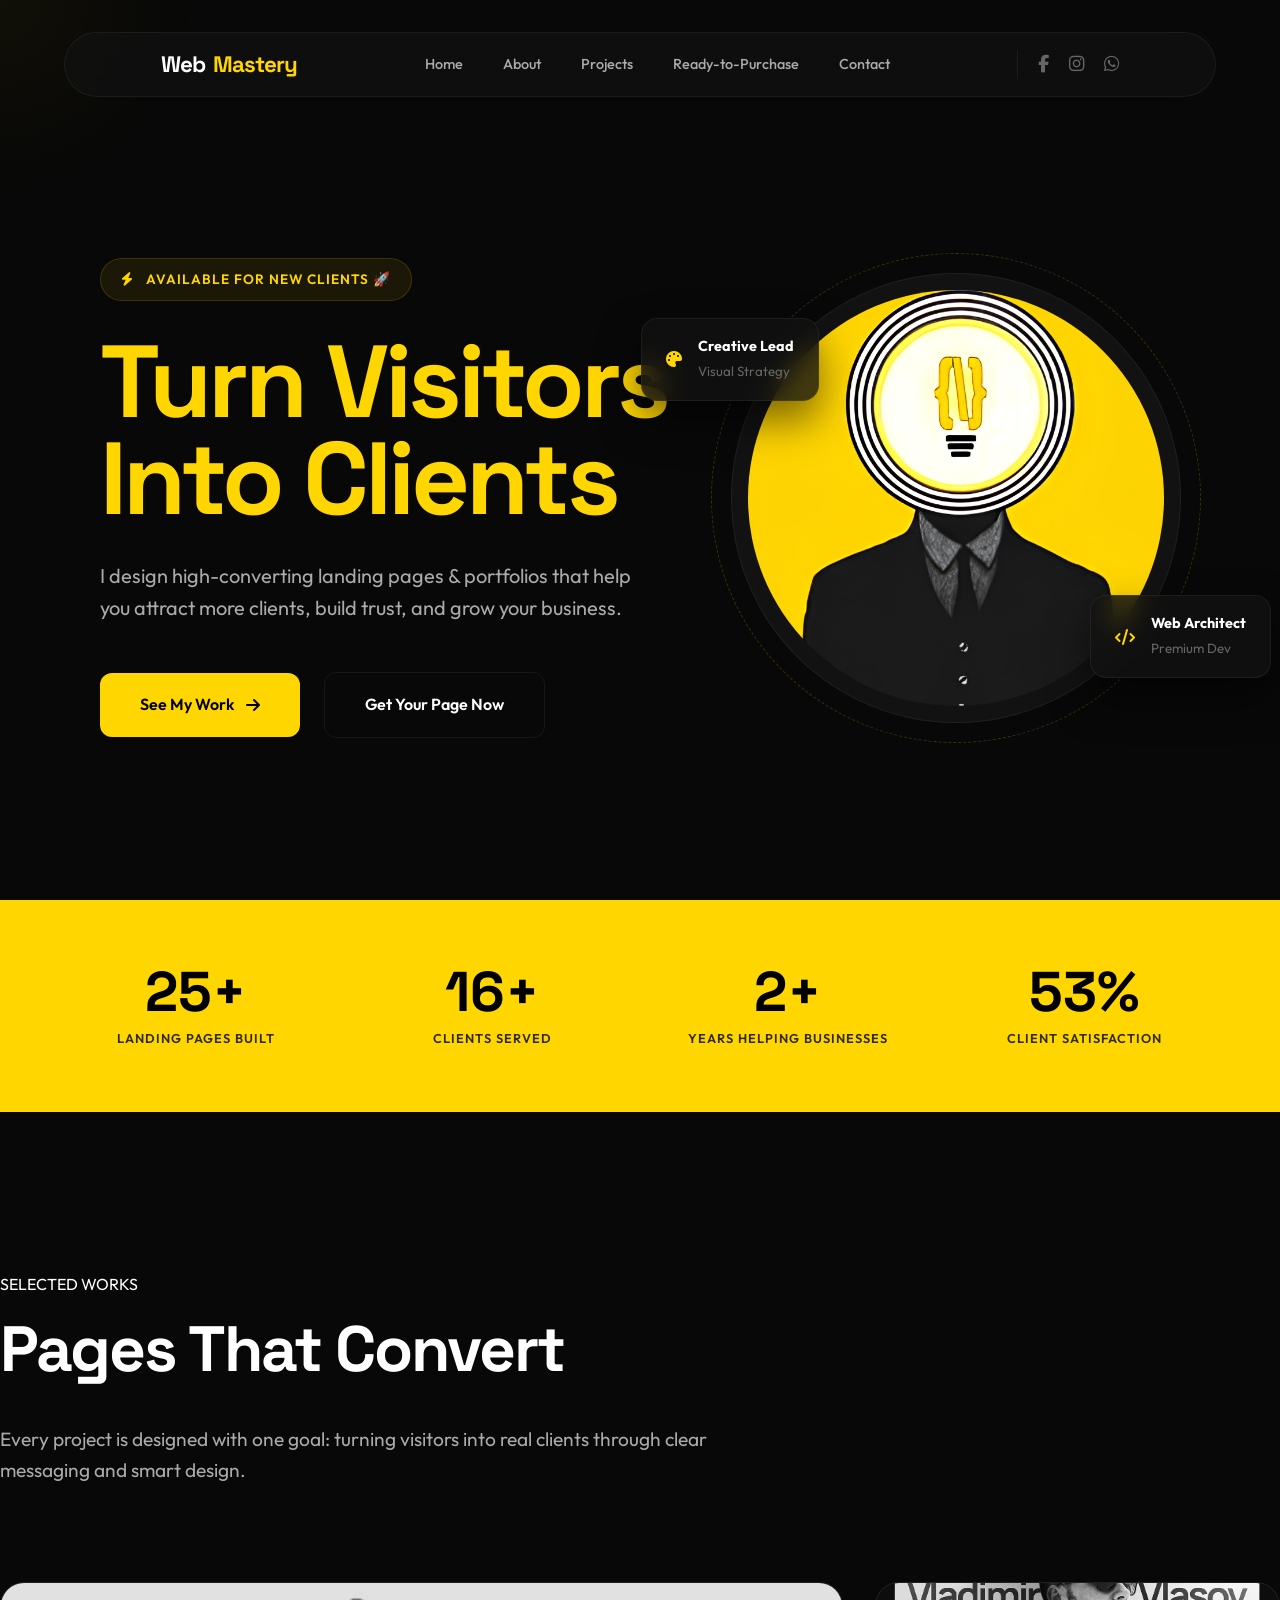
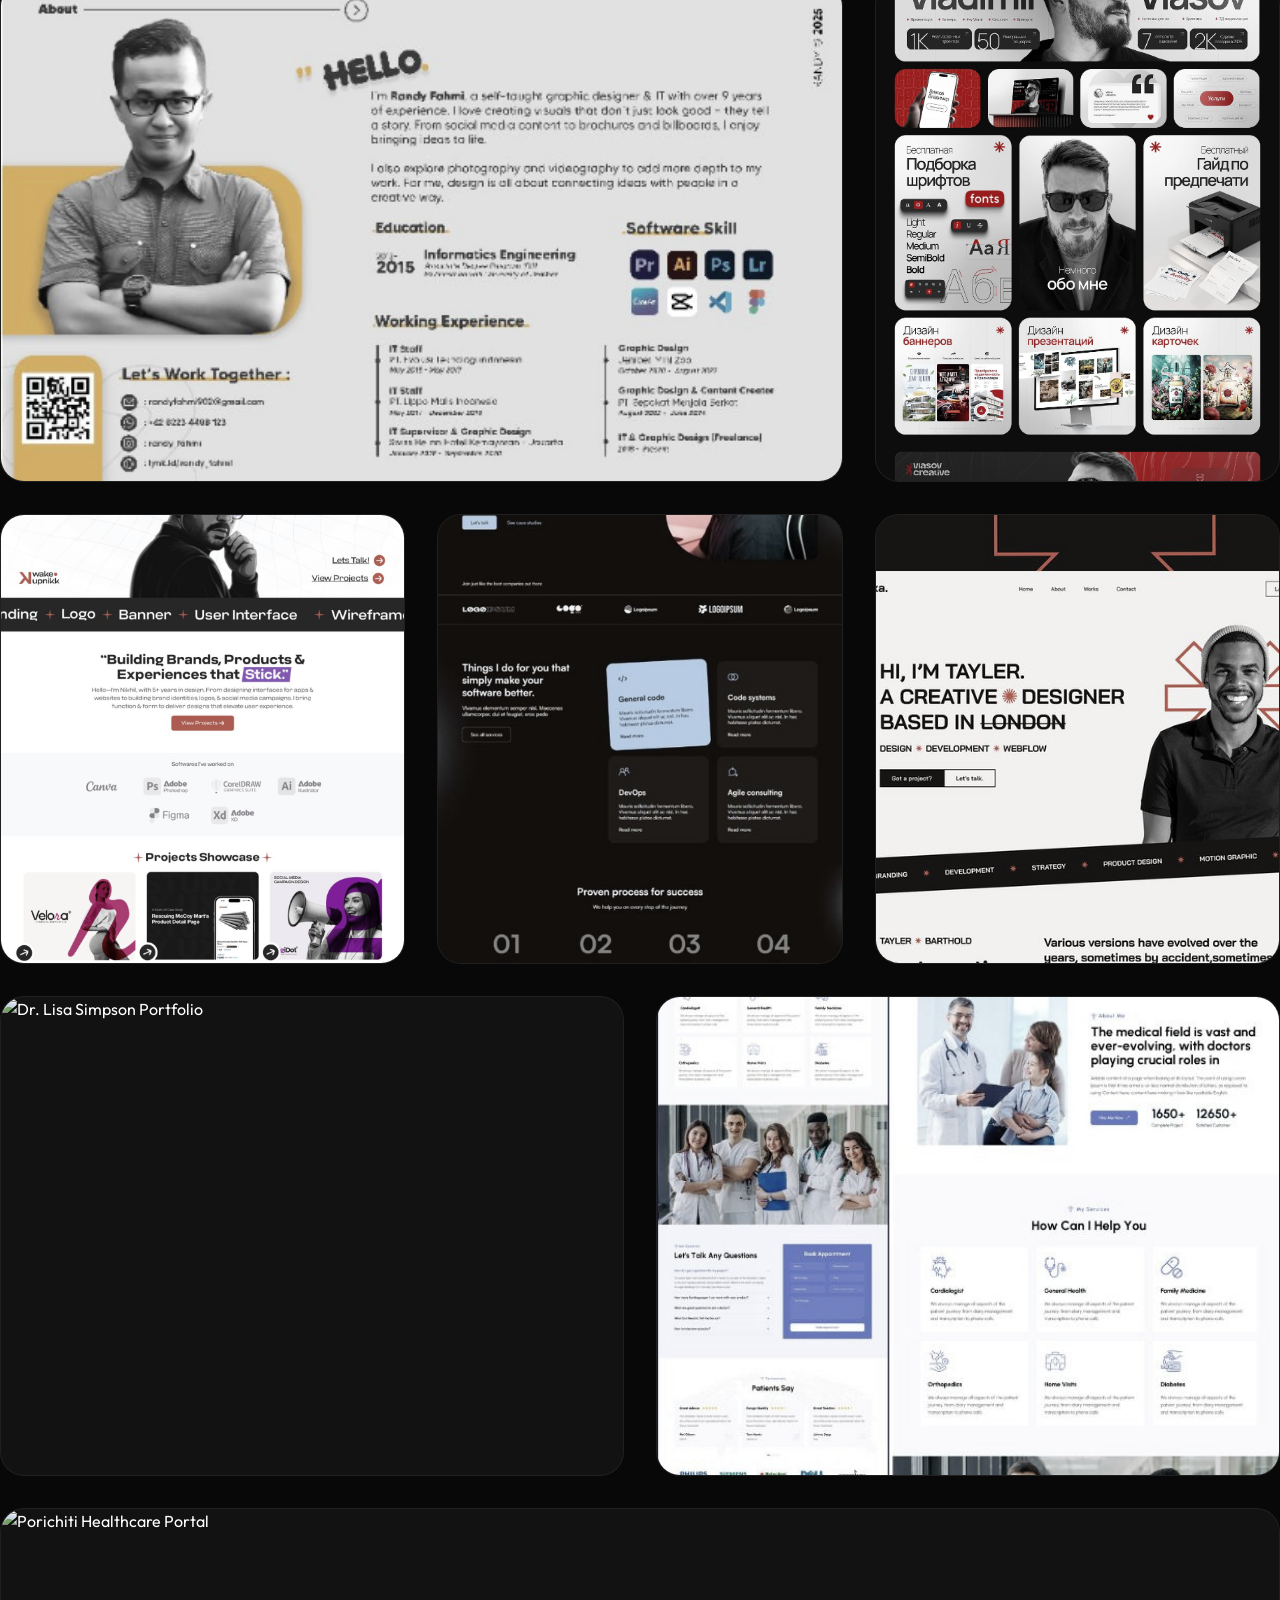
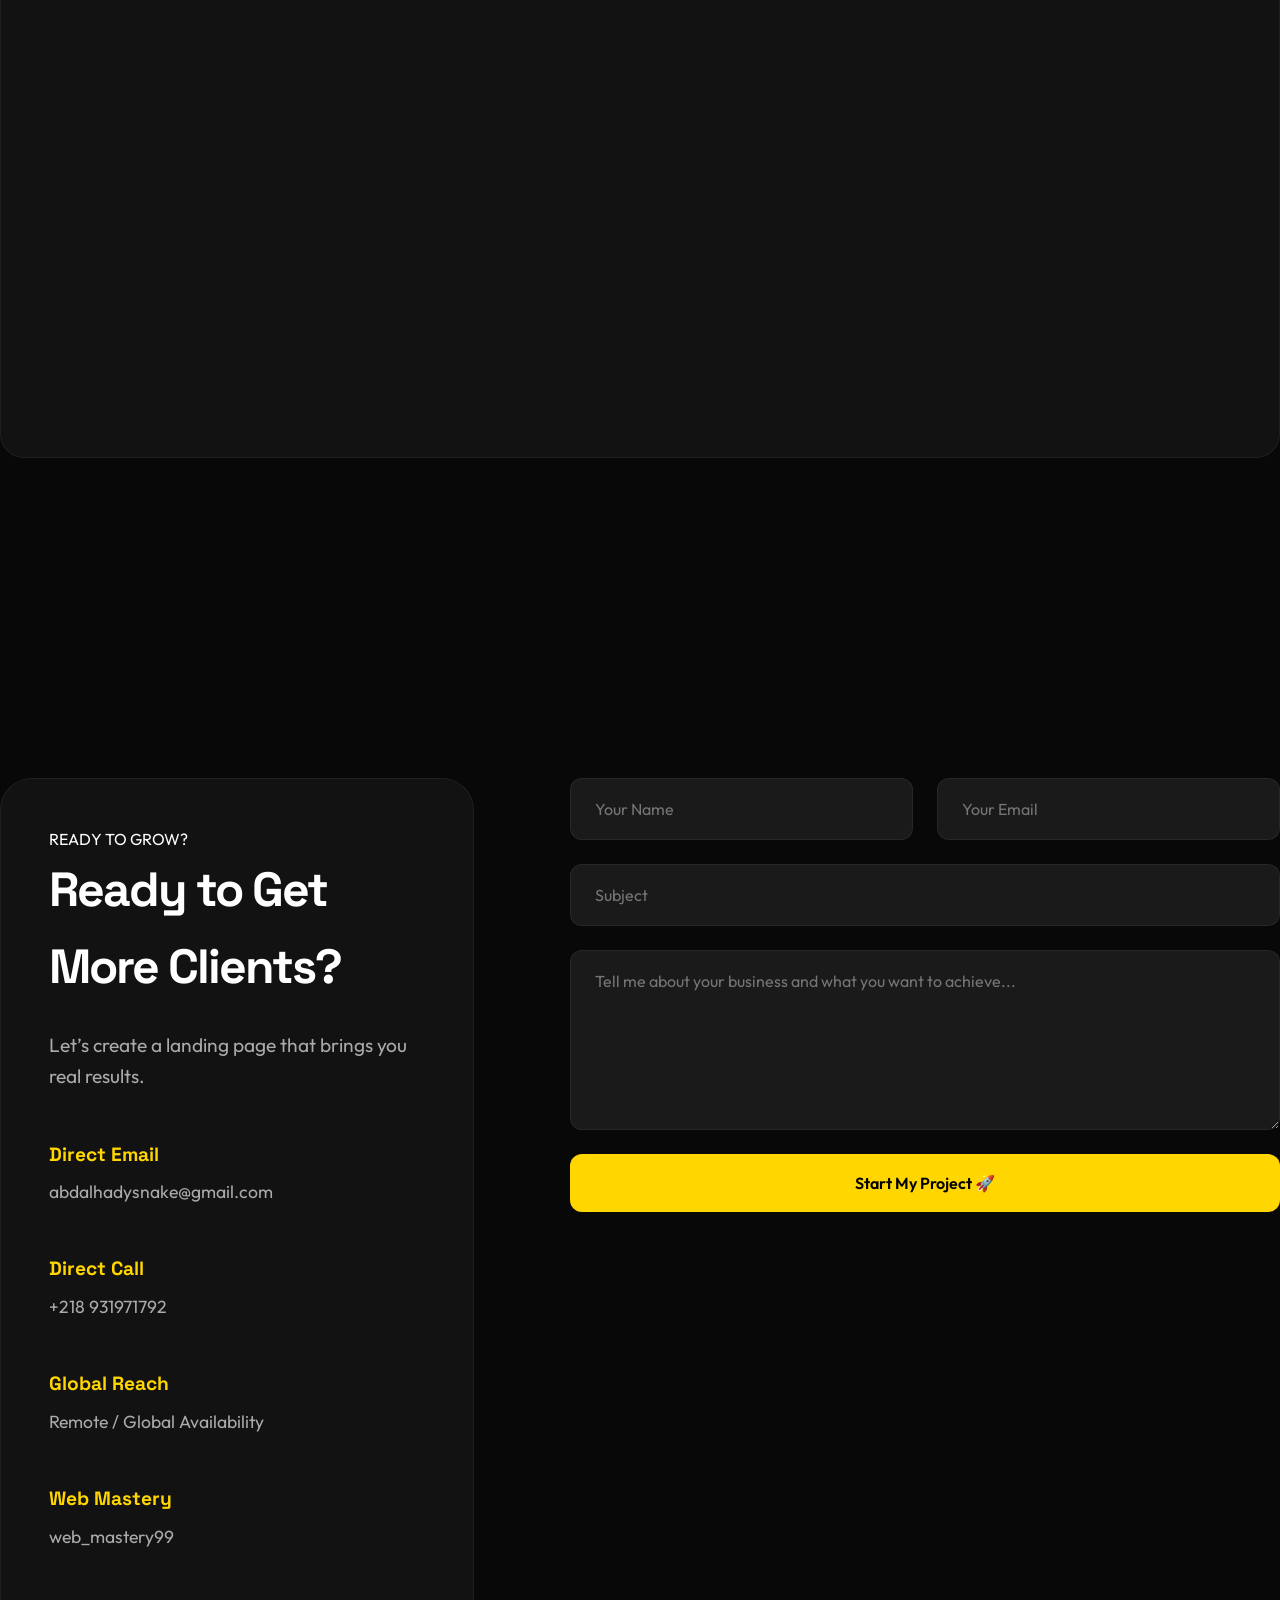
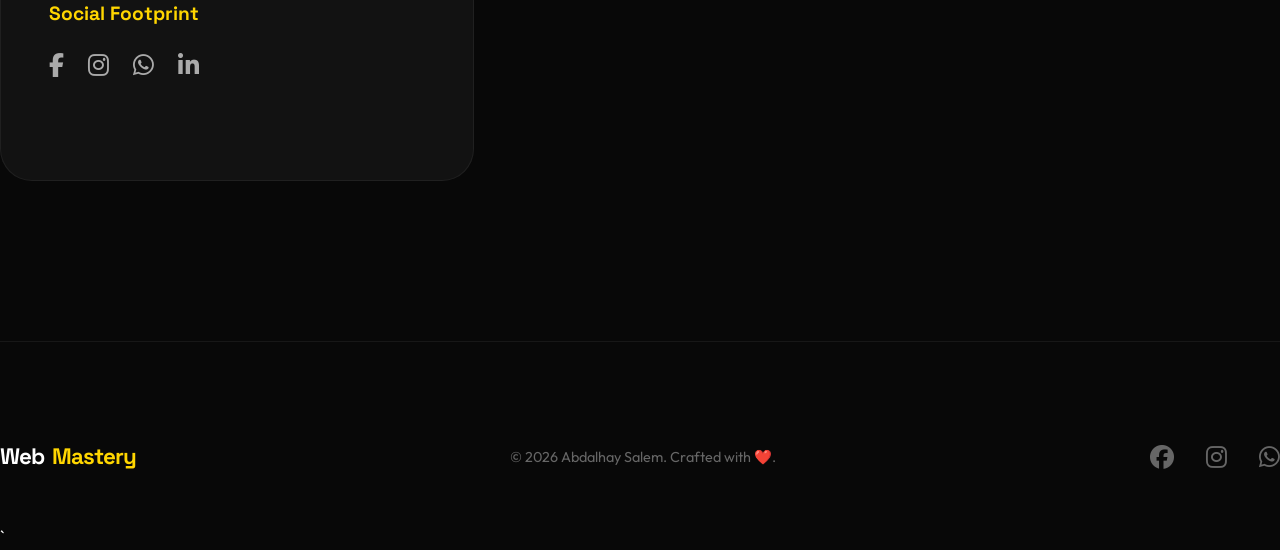
==== index.html @ 7638a710 "Add files via upload" ====
<!DOCTYPE html>
<html lang="en">
<head>
    <meta charset="UTF-8">
    <meta name="viewport" content="width=device-width, initial-scale=1.0">
    <title>Abdalhay Salem | Premium Web Designer & Creative Lead</title>
    
    <!-- SEO & Metadata -->
    <meta name="description" content="Official portfolio of Abdalhay Salem. High-end web design, UI/UX, and creative direction. Explore my latest work and digital experiences.">
    <meta name="keywords" content="Abdalhay Salem, Web Designer, Portfolio, UI/UX, Egypt, Freelance Designer">
    <meta property="og:title" content="Abdalhay Salem | Creative Portfolio">
    <meta property="og:description" content="Premium digital experiences for bold brands.">
    
    <!-- Fonts & Icons -->
    <link rel="stylesheet" href="https://cdnjs.cloudflare.com/ajax/libs/font-awesome/6.5.1/css/all.min.css">
    <link rel="stylesheet" href="styles.css">
</head>
<body>

    <!-- 🪄 Floating Visual Effects -->
    <div class="custom-cursor" id="custom-cursor"></div>
    <div class="grain-overlay"></div>

    <!-- ───────── NAVBAR ───────── -->
    <nav class="navbar" id="navbar">
        <div class="nav-inner container">
            <a href="#home" class="logo">Web<span>Mastery</span></a>
            
            <div class="nav-links" id="nav-links">
                <a href="index.html#home" class="active">Home</a>
                <a href="index.html#about">About</a>
                <a href="index.html#portfolio">Projects</a>
                <a href="ready-to-purchase.html">Ready-to-Purchase</a>
                <a href="index.html#contact">Contact</a>
            </div>

            <div class="nav-socials">
                <a href="https://www.facebook.com/profile.php?id=61578517499222" target="_blank" aria-label="Facebook"><i class="fab fa-facebook-f"></i></a>
                <a href="https://www.instagram.com/web_mastery99" target="_blank" aria-label="Instagram"><i class="fab fa-instagram"></i></a>
                <a href="https://wa.me/218931971792" target="_blank" aria-label="WhatsApp"><i class="fab fa-whatsapp"></i></a>
            </div>

            <button class="hamburger" id="hamburger" aria-label="Toggle Menu">
                <span></span><span></span><span></span>
            </button>
        </div>
    </nav>

    <!-- ───────── HERO SECTION ───────── -->
    <section class="hero" id="home">
        <div class="container hero-inner">
            <div class="hero-content scroll-reveal">
                <div class="hero-badge">
                    <i class="fas fa-bolt"></i> Available for New Clients 🚀
                </div>
                <h1 id="hero-title">
                    <span class="word">Turn</span> <span class="word">Visitors</span><br>
                    <span class="word">Into</span> <span class="word">Clients</span>
                </h1>
                <p>I design high-converting landing pages & portfolios that help you attract more clients, build trust, and grow your business.</p>
                
                <div class="hero-cta">
                    <div class="magnetic-wrap">
                        <a href="#portfolio" class="btn btn-primary">See My Work <i class="fas fa-arrow-right"></i></a>
                    </div>
                    <div class="magnetic-wrap">
                        <a href="#contact" class="btn btn-outline">Get Your Page Now</a>
                    </div>
                </div>
            </div>

            <div class="hero-visual scroll-reveal">
                <div class="profile-container">
                    <div class="ring-outer"></div>
                    <div class="profile-main">
                        <!-- ✏️ Image Source: profile.jpg -->
                        <img src="profile.png" alt="Abdalhay Salem">
                    </div>
                    
                    <div class="floating-card card-1">
                        <i class="fas fa-palette" style="color:var(--accent)"></i>
                        <div>
                            <strong style="display:block; font-size:0.9rem;">Creative Lead</strong>
                            <small style="color:var(--text-muted)">Visual Strategy</small>
                        </div>
                    </div>

                    <div class="floating-card card-2">
                        <i class="fas fa-code" style="color:var(--accent)"></i>
                        <div>
                            <strong style="display:block; font-size:0.9rem;">Web Architect</strong>
                            <small style="color:var(--text-muted)">Premium Dev</small>
                        </div>
                    </div>
                </div>
            </div>
        </div>
    </section>

    <!-- ───────── STATS STRIP ───────── -->
    <section class="stats-strip">
        <div class="container stats-grid">
            <div class="stat-item">
                <h2 data-target="48">0</h2>
                <p>Landing Pages Built</p>
            </div>
            <div class="stat-item">
                <h2 data-target="32">0</h2>
                <p>Clients Served</p>
            </div>
            <div class="stat-item">
                <h2 data-target="5">0</h2>
                <p>Years Helping Businesses</p>
            </div>
            <div class="stat-item">
                <h2 data-target="100">0</h2>
                <p>Client Satisfaction</p>
            </div>
        </div>
    </section>

    <!-- ───────── PORTFOLIO MOSAIC ───────── -->
    <section class="section container" id="portfolio">
        <div class="section-header scroll-reveal">
            <span>SELECTED WORKS</span>
            <h2>Pages <span>That Convert</span></h2>
            <p>Every project is designed with one goal: turning visitors into real clients through clear messaging and smart design.</p>
        </div>

        <div class="portfolio-mosaic">
            <!-- Project 1 (Main) -->
            <div class="project-card p-1 scroll-reveal">
                <img src="work1.png" alt="ShopVerse Platform">
                <div class="project-overlay">
                    <span>E-COMMERCE & SAAS</span>
                    <h3>Product Landing Page</h3>
                    <p>Designed to increase sales with a clean and persuasive layout.</p>
                </div>
            </div>

            <!-- Project 2 -->
            <div class="project-card p-2 scroll-reveal">
                <img src="work2.png" alt="Pulse Analytics">
                <div class="project-overlay">
                    <span>DASHBOARD DESIGN</span>
                    <h3>Business Portfolio</h3>
                    <p>A professional portfolio that builds trust and attracts clients.</p>
                </div>
            </div>

            <!-- Project 3 -->
            <div class="project-card p-3 scroll-reveal">
                <img src="work3.png" alt="Studio Flow Branding">
                <div class="project-overlay">
                    <span>BRAND IDENTITY</span>
                    <h3>Course Landing Page</h3>
                    <p>Built to convert visitors into customers or students.</p>
                </div>
            </div>

            <!-- Project 4 -->
            <div class="project-card p-4 scroll-reveal">
                <img src="work4.png" alt="Finix Mobile App">
                <div class="project-overlay">
                    <span>FINTECH MOBILE</span>
                    <h3>Service Landing Page</h3>
                    <p>Designed to clearly present services and generate more inquiries.</p>
                </div>
            </div>

            <!-- Project 5 -->
            <div class="project-card p-5 scroll-reveal">
                <img src="work5.png" alt="X-Project Web App">
                <div class="project-overlay">
                    <span>CREATIVE ART</span>
                    <h3>Creative Portfolio</h3>
                    <p>A modern portfolio that highlights skills and attracts opportunities.</p>
                </div>
            </div>

            <!-- Project 6: Dr. Lisa Simpson (Medical UI) -->
            <div class="project-card p-6 scroll-reveal">
                <img src="https://images.unsplash.com/photo-1576091160550-217359f481a?w=1000&q=80" alt="Dr. Lisa Simpson Portfolio">
                <div class="project-overlay">
                    <span>HEALTHCARE & SURGERY</span>
                    <h3>Dr. Lisa Simpson</h3>
                    <p>Premium medical UI for general and vascular surgeons, built for trust.</p>
                </div>
            </div>

            <!-- Project 7: Dr. Kico Koushik (Medical UI) -->
            <div class="project-card p-7 scroll-reveal">
                <img src="./Work7.jpg" alt="Dr. Kico Koushik Healthcare">
                <div class="project-overlay">
                    <span>MEDICAL DASHBOARD</span>
                    <h3>Flixta Expert Medicine</h3>
                    <p>A comprehensive healthcare platform for specialist physicians and patients.</p>
                </div>
            </div>

            <!-- Project 8: Porichiti (Healthcare UI) -->
            <div class="project-card p-8 scroll-reveal">
                <img src="https://images.unsplash.com/photo-1519494026892-80bbd2d6fd0d?w=1200&q=80" alt="Porichiti Healthcare Portal">
                <div class="project-overlay">
                    <span>GLOBAL HEALTH PORTAL</span>
                    <h3>Porichiti Medical Care</h3>
                    <p>A dark-themed, high-end medical portal for global health solutions.</p>
                </div>
            </div>
        </div>
    </section>

    <!-- ───────── CONTACT SECTION ───────── -->
    <section class="section container" id="contact">
        <div class="contact-inner">
            <div class="contact-visual scroll-reveal">
                <div class="section-header" style="margin-bottom: 3rem;">
                    <span>READY TO GROW?</span>
                    <h2 style="font-size: 3rem;">Ready to Get <span>More Clients?</span></h2>
                    <p style="color: var(--text-secondary); margin-top: 1rem;">Let’s create a landing page that brings you real results.</p>
                </div>

                <div class="contact-item">
                    <h4>Direct Email</h4>
                    <p>abdalhadysnake@gmail.com</p>
                </div>

                <div class="contact-item">
                    <h4>Direct Call</h4>
                    <p>+218 931971792</p>
                </div>
                
                <div class="contact-item">
                    <h4>Global Reach</h4>
                    <p>Remote / Global Availability</p>
                </div>

                <div class="contact-item">
                    <h4>Web Mastery</h4>
                    <p>web_mastery99</p>
                </div>

                <div class="contact-item">
                    <h4>Social Footprint</h4>
                    <p style="margin-top: 1rem; display: flex; gap: 1.5rem; font-size: 1.5rem;">
                        <a href="https://www.facebook.com/profile.php?id=61578517499222"><i class="fab fa-facebook-f"></i></a>
                        <a href="https://www.instagram.com/web_mastery99"><i class="fab fa-instagram"></i></a>
                        <a href="https://wa.me/218931971792"><i class="fab fa-whatsapp"></i></a>
                        <a href="https://www.linkedin.com/in/web_mastery99"><i class="fab fa-linkedin-in"></i></a>
                    </p>
                </div>
            </div>

            <form class="contact-form scroll-reveal" id="contact-form">
                <div class="form-row">
                    <input type="text" class="input-box" placeholder="Your Name" required>
                    <input type="email" class="input-box" placeholder="Your Email" required>
                </div>
                <input type="text" class="input-box" placeholder="Subject">
                <textarea class="input-box" placeholder="Tell me about your business and what you want to achieve..." required></textarea>
                <button type="submit" class="btn btn-primary" style="width: 100%; justify-content: center;">
                    Start My Project 🚀
                </button>
            </form>
        </div>
    </section>

    <!-- ───────── FOOTER ───────── -->
    <footer class="footer container">
        <div class="footer-inner">
            <a href="#home" class="logo">Web<span>Mastery</span></a>
            <p class="copyright">&copy; 2026 Abdalhay Salem. Crafted with ❤️.</p>
            <div class="footer-socials">
                <a href="https://www.facebook.com/profile.php?id=61578517499222"><i class="fab fa-facebook"></i></a>
                <a href="https://www.instagram.com/web_mastery99"><i class="fab fa-instagram"></i></a>
                <a href="https://wa.me/218931971792"><i class="fab fa-whatsapp"></i></a>
            </div>
        </div>
    </footer>

    <script src="script.js"></script>
</body>`
</html>
---- styles.css ----
/* =====================================================================
   Abdalhay Salem (Hadi) — Elegant & Premium Design System
   Color Palette: #FFD600 (Striking Yellow) | #080808 (Deep Black) 
   Typography: Space Grotesk (Headings) | Outfit (UI/Body)
   ===================================================================== */

@import url('https://fonts.googleapis.com/css2?family=Outfit:wght@300;400;500;600;700;800;900&family=Space+Grotesk:wght@300;400;500;600;700&display=swap');

:root {
    /* 🎨 Color System */
    --accent: #FFD600;
    --accent-rgb: 255, 214, 0;
    --bg-base: #080808;
    --bg-surface: #121212;
    --bg-elevated: #1a1a1a;
    --text-primary: #FFFFFF;
    --text-secondary: #aaaaaa;
    --text-muted: #666666;
    --border: rgba(255, 255, 255, 0.06);
    --border-hover: rgba(255, 214, 0, 0.3);

    /* 🖋️ Typography */
    --font-heading: 'Space Grotesk', sans-serif;
    --font-ui: 'Outfit', sans-serif;

    /* 🪄 Animation & Transitions */
    --transition-smooth: all 0.7s cubic-bezier(0.23, 1, 0.32, 1);
    --transition-fast: all 0.3s cubic-bezier(0.4, 0, 0.2, 1);
}

/* ──────────────────────────────────────────
   0. CINEMATIC OVERLAY (Grain)
   ──────────────────────────────────────────*/
.grain-overlay {
    position: fixed;
    top: -50%; left: -50%; width: 200%; height: 200%;
    background-image: url("https://www.transparenttextures.com/patterns/natural-paper.png");
    opacity: 0.04;
    pointer-events: none;
    z-index: 9999;
    animation: grain 8s steps(10) infinite;
}

@keyframes grain {
    0%, 100% { transform: translate(0, 0); }
    10% { transform: translate(-5%, -10%); }
    20% { transform: translate(-15%, 5%); }
    30% { transform: translate(7%, -25%); }
    40% { transform: translate(-5%, 25%); }
    50% { transform: translate(-15%, 10%); }
    60% { transform: translate(15%, 0%); }
    70% { transform: translate(0%, 15%); }
    80% { transform: translate(3%, 35%); }
    90% { transform: translate(-10%, 10%); }
}

/* ──────────────────────────────────────────
   1. RESET & BASE
   ──────────────────────────────────────────*/
* { margin: 0; padding: 0; box-sizing: border-box; }

body {
    background-color: var(--bg-base);
    color: var(--text-primary);
    font-family: var(--font-ui);
    overflow-x: hidden;
    line-height: 1.6;
    -webkit-font-smoothing: antialiased;
}

body::before {
    content: '';
    position: fixed;
    top: 0; left: 0; width: 100%; height: 100%;
    background-image: url("https://www.transparenttextures.com/patterns/asfalt-dark.png");
    opacity: 0.03;
    pointer-events: none;
    z-index: 1000;
}

html { scroll-behavior: smooth; }
ul { list-style: none; }
a { text-decoration: none; color: inherit; transition: var(--transition-fast); }
img { max-width: 100%; display: block; border-radius: 12px; }
button { cursor: pointer; border: none; background: none; font-family: inherit; }

.container {
    max-width: 1300px;
    margin: 0 auto;
    padding: 0 var(--space-lg, 4rem);
}

@media (max-width: 768px) {
    .container { padding: 0 1.5rem; }
}

/* ──────────────────────────────────────────
   2. NAVBAR
   ──────────────────────────────────────────*/
.navbar {
    position: fixed;
    top: 2rem; left: 50%;
    transform: translateX(-50%);
    width: 90%;
    max-width: 1200px;
    z-index: 1000;
    background: rgba(18, 18, 18, 0.7);
    backdrop-filter: blur(24px);
    -webkit-backdrop-filter: blur(24px);
    border: 1px solid var(--border);
    border-radius: 100px;
    padding: 0.75rem 2rem;
    transition: var(--transition-smooth);
}

.navbar.scrolled {
    top: 0;
    width: 100%;
    border-radius: 0;
    border-top: none;
    border-left: none;
    border-right: none;
    padding: 1rem 2rem; /* Reduced from 4rem for better mobile fit */
}

.nav-inner {
    display: flex;
    justify-content: space-between;
    align-items: center;
}

.logo {
    font-family: var(--font-heading);
    font-size: 1.4rem;
    font-weight: 700;
    letter-spacing: -1px;
    display: flex;
    align-items: center;
    gap: 0.5rem;
}

.logo span { color: var(--accent); }

.nav-links {
    display: flex;
    align-items: center;
    gap: 2.5rem;
}

.nav-links a {
    font-size: 0.9rem;
    font-weight: 500;
    color: var(--text-secondary);
    position: relative;
    padding: 0.5rem 0;
}

.nav-links a::after {
    content: '';
    position: absolute;
    bottom: 0; left: 50%;
    width: 0; height: 2px;
    background: var(--accent);
    transition: var(--transition-fast);
    transform: translateX(-50%);
}

.nav-links a:hover { color: var(--accent); }
.nav-links a:hover::after { width: 100%; }

.nav-socials {
    display: flex;
    align-items: center;
    gap: 1.25rem;
    border-left: 1px solid var(--border);
    padding-left: 1.25rem;
}

.nav-socials a {
    font-size: 1.1rem;
    color: var(--text-muted);
}

.nav-socials a:hover { color: var(--accent); transform: translateY(-2px); }

.hamburger { display: none; }

@media (max-width: 992px) {
    .navbar { width: calc(100% - 2rem); padding: 0.75rem 1.5rem; }
    .nav-links, .nav-socials { display: none; }
    .hamburger { display: flex; flex-direction: column; gap: 6px; }
    .hamburger span { width: 24px; height: 2px; background: white; transition: 0.3s; }
}

/* ──────────────────────────────────────────
   3. HERO SECTION
   ──────────────────────────────────────────*/
.hero {
    min-height: 100vh;
    display: flex;
    align-items: center;
    padding-top: 6rem;
    position: relative;
}

.hero-inner {
    display: grid;
    grid-template-columns: 1.2fr 0.8fr;
    align-items: center;
    gap: 4rem;
}

.hero-content { position: relative; z-index: 2; }

.hero-badge {
    display: inline-flex;
    align-items: center;
    gap: 0.75rem;
    padding: 0.6rem 1.25rem;
    background: rgba(255, 214, 0, 0.08);
    border: 1px solid rgba(255, 214, 0, 0.15);
    border-radius: 100px;
    color: var(--accent);
    font-weight: 600;
    font-size: 0.85rem;
    margin-bottom: 2rem;
    text-transform: uppercase;
    letter-spacing: 1px;
}

.hero h1 {
    font-family: var(--font-heading);
    font-size: clamp(3.5rem, 8vw, 6.5rem);
    line-height: 0.95;
    font-weight: 700;
    margin-bottom: 2rem;
    letter-spacing: -4px;
    perspective: 1000px;
}

.hero h1 span.word {
    display: inline-block;
    opacity: 0;
    transform: translateY(40px) rotateX(-20deg);
    transition: var(--transition-smooth);
}

.hero h1.visible span.word {
    opacity: 1;
    transform: translateY(0) rotateX(0);
}

.hero h1 span { color: var(--accent); }

.hero p {
    font-size: 1.25rem;
    color: var(--text-secondary);
    max-width: 540px;
    margin-bottom: 3rem;
}

.hero-cta { display: flex; gap: 1.5rem; align-items: center; }

.btn {
    padding: 1.2rem 2.5rem;
    border-radius: 12px;
    font-weight: 600;
    font-size: 1rem;
    transition: var(--transition-smooth);
    display: inline-flex;
    align-items: center;
    gap: 0.75rem;
}

.btn-primary { background: var(--accent); color: #000; }
.btn-primary:hover { transform: translateY(-5px); box-shadow: 0 15px 40px rgba(255, 214, 0, 0.25); }

.btn-outline { border: 1px solid var(--border); color: white; }
.btn-outline:hover { background: rgba(255,255,255,0.05); border-color: white; }

.hero-visual { position: relative; display: flex; justify-content: center; align-items: center; }

.profile-container {
    position: relative;
    width: 450px; height: 450px;
}

.profile-main {
    width: 100%; height: 100%;
    border-radius: 50%;
    border: 1px solid var(--border);
    padding: 1rem;
    position: relative;
    z-index: 2;
    background: var(--bg-surface);
}

.profile-main img {
    width: 100%; height: 100%;
    border-radius: 50%;
    object-fit: cover;
}

.ring-outer {
    position: absolute;
    top: -20px; left: -20px; right: -20px; bottom: -20px;
    border: 1.5px dashed var(--accent);
    border-radius: 50%;
    opacity: 0.2;
    animation: spin 30s linear infinite;
}

@keyframes spin { from { transform: rotate(0deg); } to { transform: rotate(360deg); } }

.floating-card {
    position: absolute;
    background: rgba(18, 18, 18, 0.8);
    backdrop-filter: blur(12px);
    border: 1px solid var(--border);
    padding: 1rem 1.5rem;
    border-radius: 16px;
    display: flex;
    align-items: center;
    gap: 1rem;
    box-shadow: 0 20px 40px rgba(0,0,0,0.5);
    z-index: 3;
    animation: float 5s ease-in-out infinite alternate;
}

.card-1 { top: 10%; left: -20%; animation-delay: 0s; }
.card-2 { bottom: 10%; right: -20%; animation-delay: -2s; }

@keyframes float { from { transform: translateY(0); } to { transform: translateY(-20px); } }

@media (max-width: 992px) {
    .hero-inner { grid-template-columns: 1fr; text-align: center; }
    .hero h1 { letter-spacing: -2px; font-size: clamp(2.5rem, 10vw, 4rem); } /* Scaled down for mobile */
    .hero p, .hero-cta { margin-left: auto; margin-right: auto; justify-content: center; }
    .profile-container { width: min(320px, 80vw); height: min(320px, 80vw); }
    
    /* Center floating cards slightly more for mobile to avoid overflow */
    .card-1 { left: -5%; top: 5%; }
    .card-2 { right: -5%; bottom: 5%; }
}

@media (max-width: 600px) {
    .hero-cta { flex-direction: column; width: 100%; }
    .hero-cta .magnetic-wrap, .hero-cta .btn { width: 100%; justify-content: center; }
}

/* ──────────────────────────────────────────
   4. STATS STRIP
   ──────────────────────────────────────────*/
.stats-strip {
    background-color: var(--accent);
    padding: 4rem 0;
    position: relative;
    z-index: 3;
}

.stats-grid {
    display: grid;
    grid-template-columns: repeat(4, 1fr);
    gap: 2rem;
}

.stat-item { text-align: center; color: #000; }
.stat-item h2 { font-family: var(--font-heading); font-size: 3.5rem; font-weight: 700; line-height: 1; margin-bottom: 0.5rem; }
.stat-item p { font-weight: 600; text-transform: uppercase; font-size: 0.8rem; letter-spacing: 1px; opacity: 0.8; }

@media (max-width: 768px) { .stats-grid { grid-template-columns: repeat(2, 1fr); gap: 3rem; } }

/* ──────────────────────────────────────────
   5. PORTFOLIO GRID (Mosaic)
   ──────────────────────────────────────────*/
.section { padding: 10rem 0; }
.section-header { margin-bottom: 6rem; max-width: 800px; }
.section-header h2 { font-family: var(--font-heading); font-size: 4rem; margin-bottom: 1.5rem; letter-spacing: -2px; }
.section-header p { font-size: 1.2rem; color: var(--text-secondary); }

.portfolio-mosaic {
    display: grid;
    grid-template-columns: repeat(12, 1fr);
    grid-gap: 2rem;
}

.project-card {
    position: relative;
    background: var(--bg-surface);
    border: 1px solid var(--border);
    border-radius: 24px;
    overflow: hidden;
    transition: var(--transition-smooth);
    width: 100%; /* Ensure it stays within grid cell */
}

.project-card:hover { border-color: var(--accent); transform: scale(1.02); }

.project-card img {
    width: 100%; height: 100%; object-fit: cover;
    transition: var(--transition-smooth);
    filter: grayscale(0.5);
}

.project-card:hover img { filter: grayscale(0); transform: scale(1.05); }

.project-overlay {
    position: absolute;
    inset: 0;
    background: linear-gradient(to top, rgba(0,0,0,0.9), transparent);
    display: flex;
    flex-direction: column;
    justify-content: flex-end;
    padding: 2.5rem;
    opacity: 0;
    transition: var(--transition-smooth);
}

.project-card:hover .project-overlay { opacity: 1; }

.project-overlay span { color: var(--accent); text-transform: uppercase; font-weight: 700; font-size: 0.75rem; letter-spacing: 2px; margin-bottom: 0.5rem; }
.project-overlay h3 { font-family: var(--font-heading); font-size: 1.8rem; margin-bottom: 1rem; }

/* Grid Mapping */
.p-1 { grid-column: span 8; height: 500px; }
.p-2 { grid-column: span 4; height: 500px; }
.p-3 { grid-column: span 4; height: 450px; }
.p-4 { grid-column: span 4; height: 450px; }
.p-5 { grid-column: span 4; height: 450px; }
.p-6 { grid-column: span 6; height: 480px; }
.p-7 { grid-column: span 6; height: 480px; }
.p-8 { grid-column: span 12; height: 550px; }

@media (max-width: 992px) {
    .portfolio-mosaic { grid-gap: 1.5rem; }
    .p-1, .p-2, .p-3, .p-4, .p-5, .p-6, .p-7, .p-8 { grid-column: span 12; height: 400px; }
}

@media (max-width: 480px) {
    .section-header h2 { font-size: 2.2rem; }
    .hero h1 { font-size: 2.5rem; letter-spacing: -1px; }
    .p-1, .p-2, .p-3, .p-4, .p-5, .p-6, .p-7, .p-8 { height: 320px; }
}

/* ──────────────────────────────────────────
   6. CONTACT
   ──────────────────────────────────────────*/
.contact-inner {
    display: grid;
    grid-template-columns: 0.8fr 1.2fr;
    gap: 6rem;
}

.contact-visual {
    background: var(--bg-surface);
    padding: 3rem;
    border-radius: 32px;
    border: 1px solid var(--border);
}

.contact-item { margin-bottom: 3rem; }
.contact-item h4 { font-family: var(--font-heading); color: var(--accent); font-size: 1.2rem; margin-bottom: 0.5rem; }
.contact-item p { font-size: 1.1rem; color: var(--text-secondary); }

.contact-form { display: flex; flex-direction: column; gap: 1.5rem; }

.form-row { display: grid; grid-template-columns: 1fr 1fr; gap: 1.5rem; }

.input-box {
    background: var(--bg-elevated);
    border: 1px solid var(--border);
    padding: 1.25rem 1.5rem;
    border-radius: 12px;
    color: white;
    font-family: inherit;
    font-size: 1rem;
    width: 100%;
}

.input-box:focus { outline: none; border-color: var(--accent); }

textarea.input-box { min-height: 180px; }

@media (max-width: 900px) {
    .contact-inner { grid-template-columns: 1fr; gap: 4rem; }
    .form-row { grid-template-columns: 1fr; }
}

/* ──────────────────────────────────────────
   7. FOOTER
   ──────────────────────────────────────────*/
.footer {
    padding: 6rem 0 3rem;
    border-top: 1px solid var(--border);
}

.footer-inner {
    display: flex;
    justify-content: space-between;
    align-items: center;
}

.footer-socials { display: flex; gap: 2rem; }
.footer-socials a { font-size: 1.5rem; color: var(--text-muted); }
.footer-socials a:hover { color: var(--accent); }

.copyright { color: var(--text-muted); font-size: 0.9rem; }

@media (max-width: 600px) {
    .footer-inner { flex-direction: column; gap: 2rem; text-align: center; }
}

/* ──────────────────────────────────────────
   8. UTILITIES
   ──────────────────────────────────────────*/
/* Magnetic Interaction Class */
.magnetic-wrap {
    display: inline-block;
    transition: transform 0.3s cubic-bezier(0.23, 1, 0.32, 1);
}
.custom-cursor {
    position: fixed;
    width: 400px; height: 400px;
    background: radial-gradient(circle, rgba(255, 214, 0, 0.04) 0%, transparent 70%);
    pointer-events: none;
    z-index: 100;
    transform: translate(-50%, -50%);
}
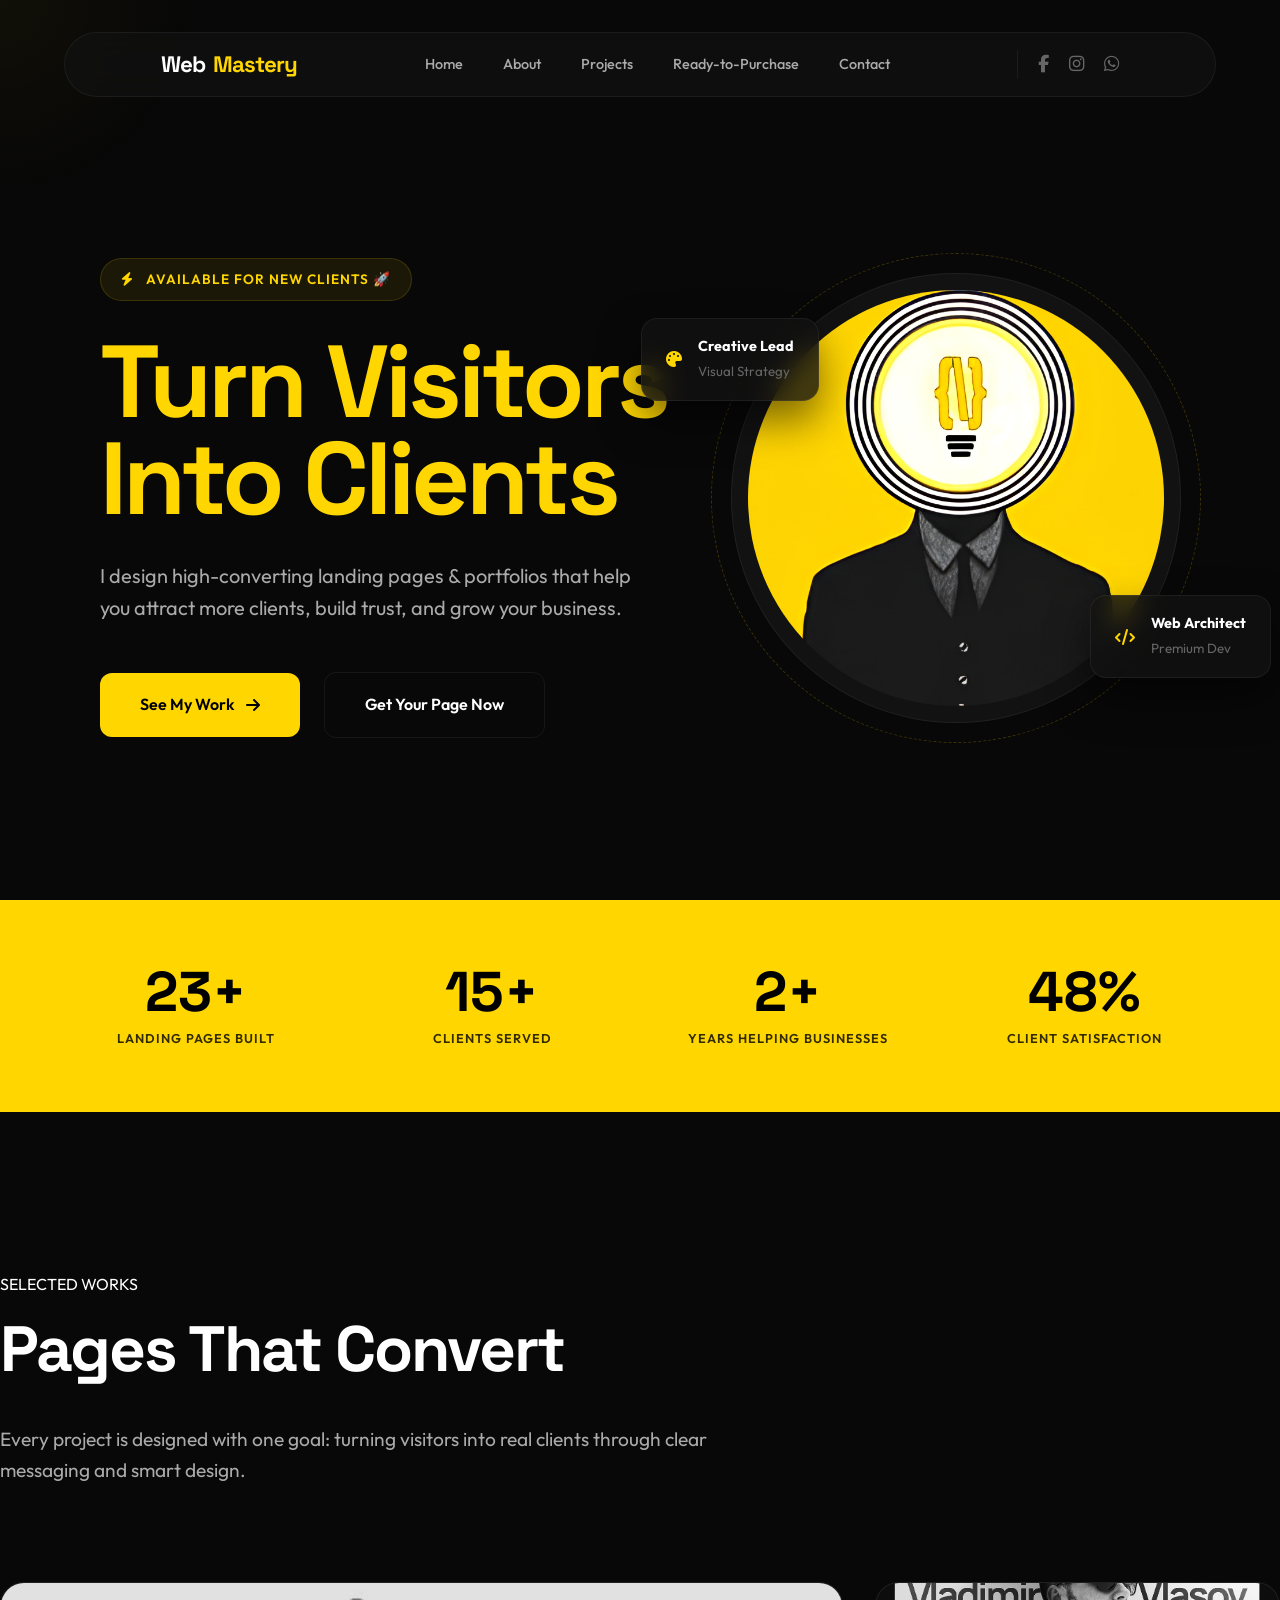
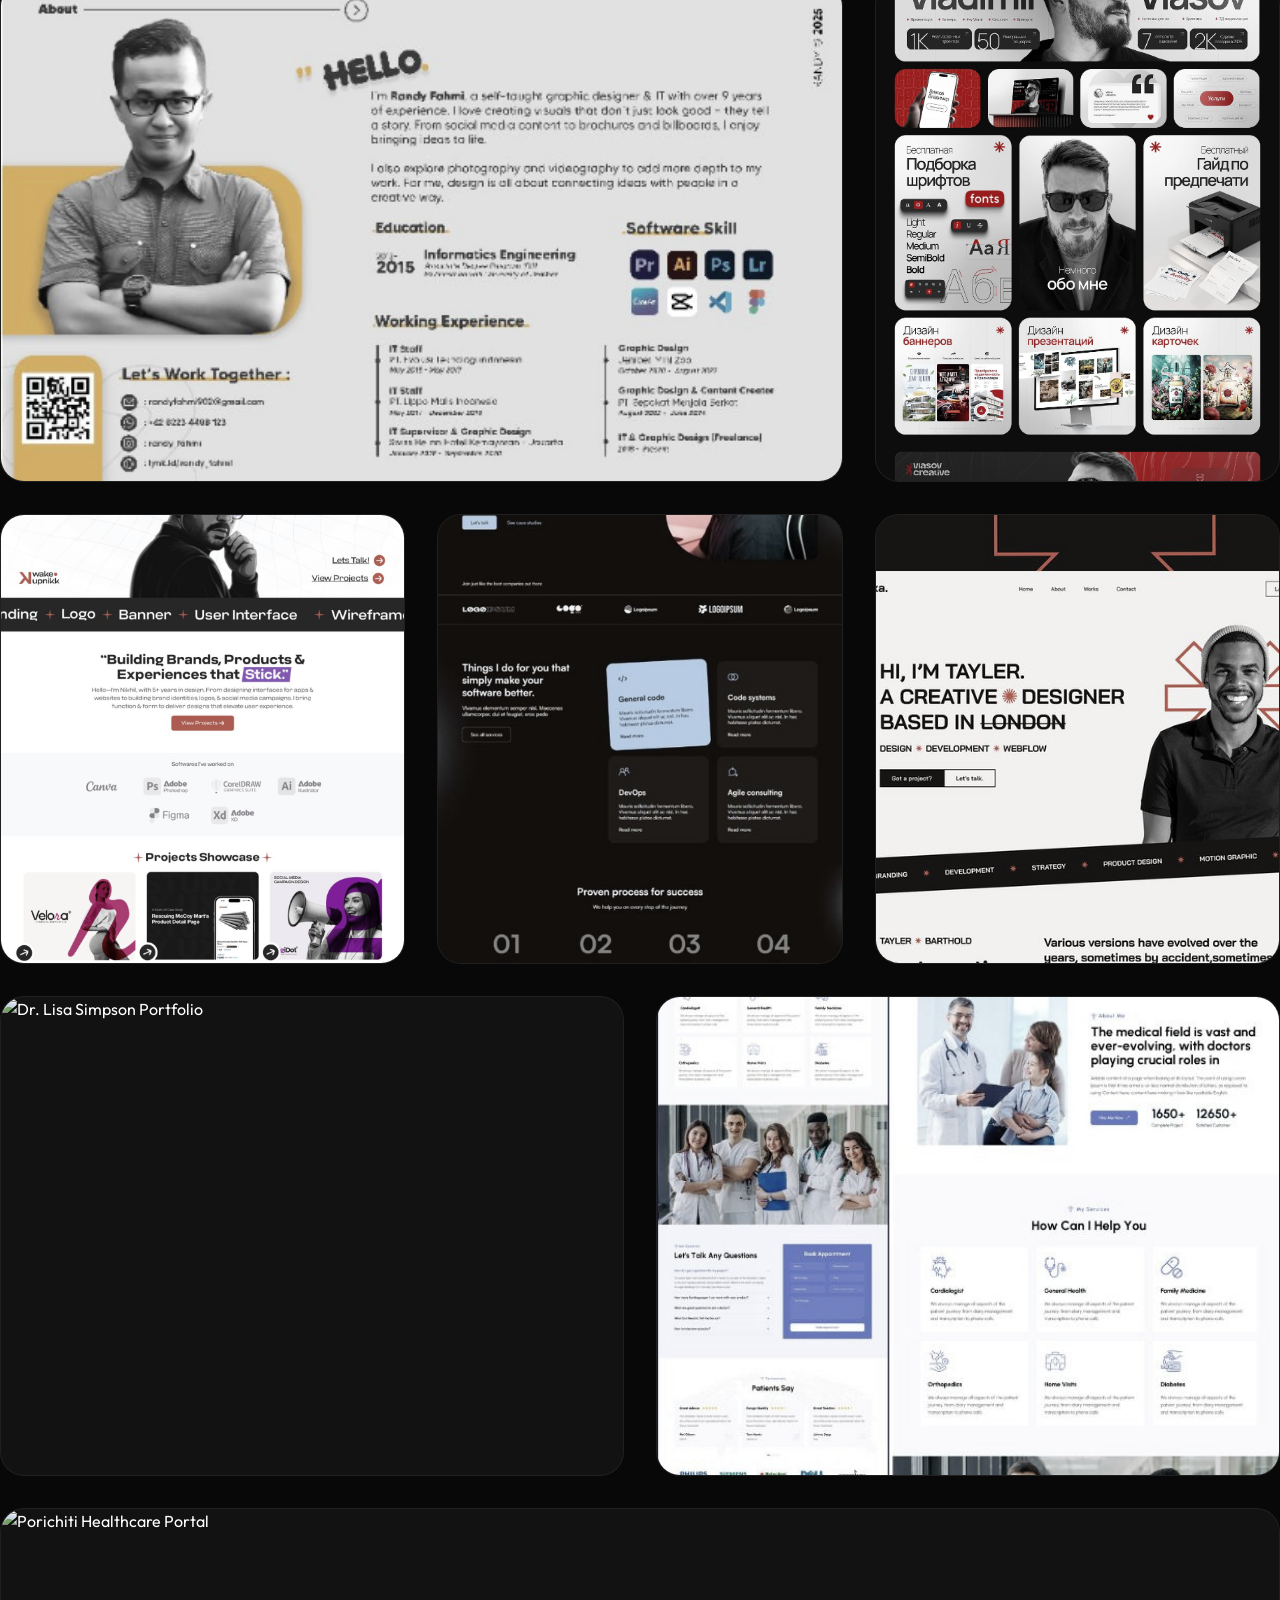
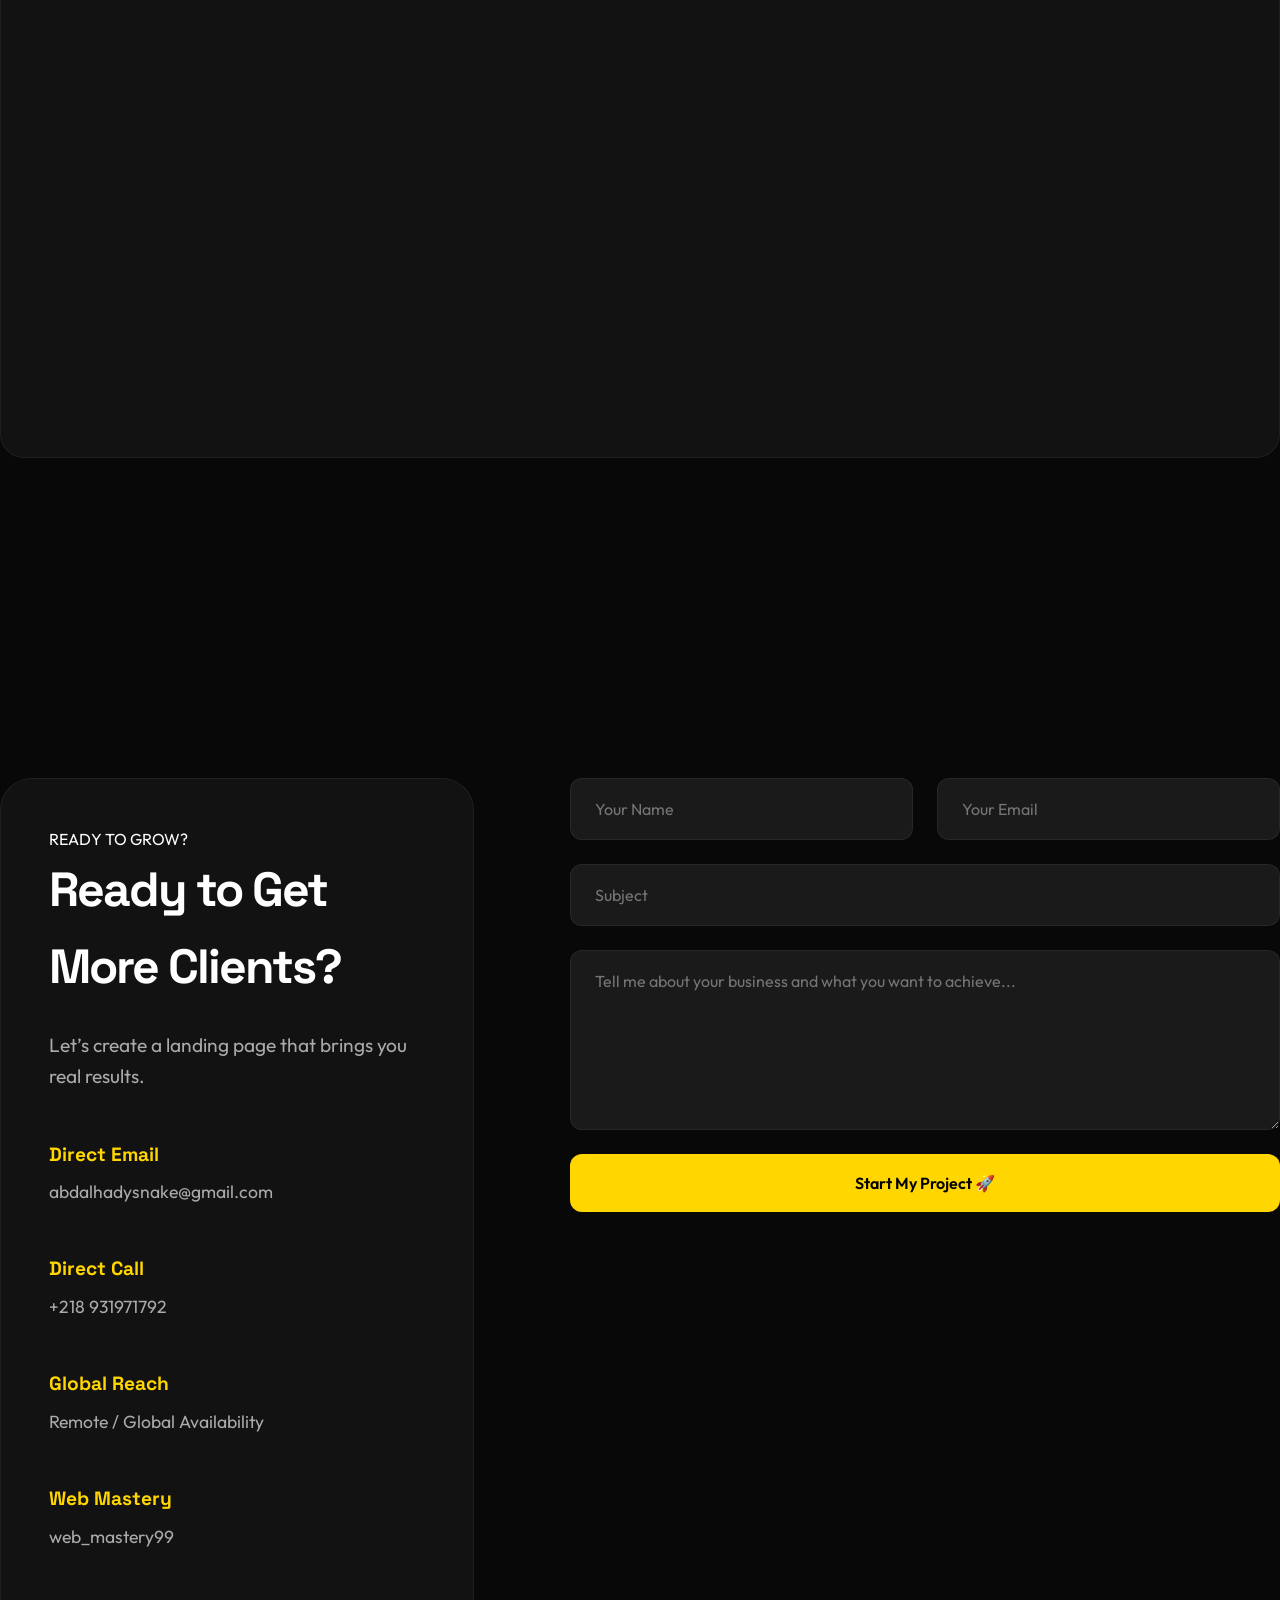
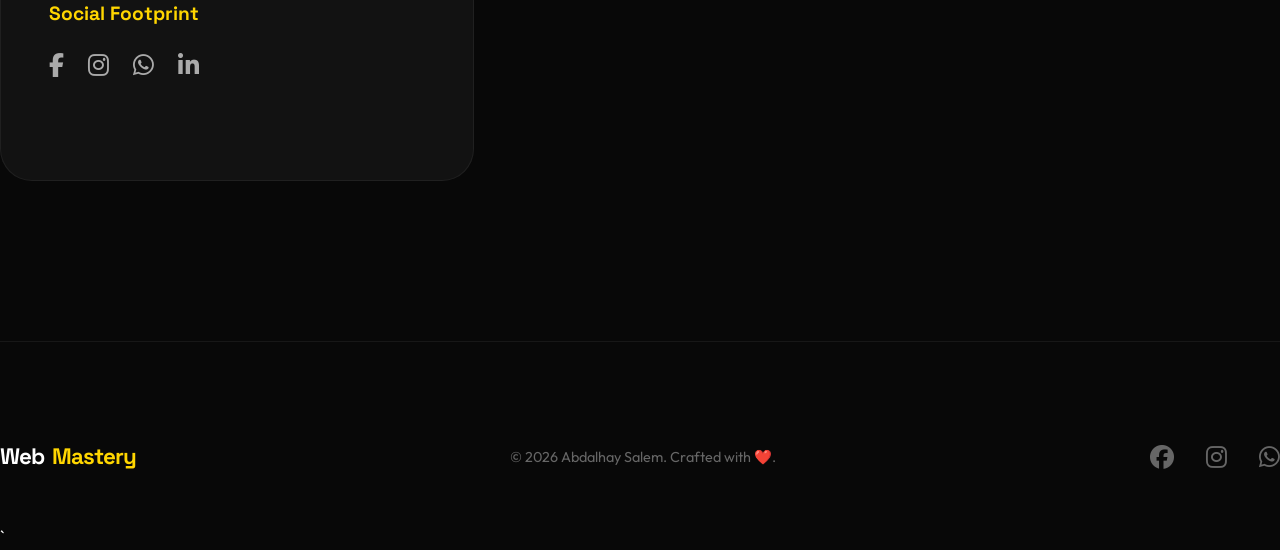
==== commit af74b2c0: "Update index.html" ====
--- a/index.html
+++ b/index.html
@@ -3,7 +3,7 @@
 <head>
     <meta charset="UTF-8">
     <meta name="viewport" content="width=device-width, initial-scale=1.0">
-    <title>Abdalhay Salem | Premium Web Designer & Creative Lead</title>
+    <title>Premium Web Designer & Creative Lead</title>
     
     <!-- SEO & Metadata -->
     <meta name="description" content="Official portfolio of Abdalhay Salem. High-end web design, UI/UX, and creative direction. Explore my latest work and digital experiences.">
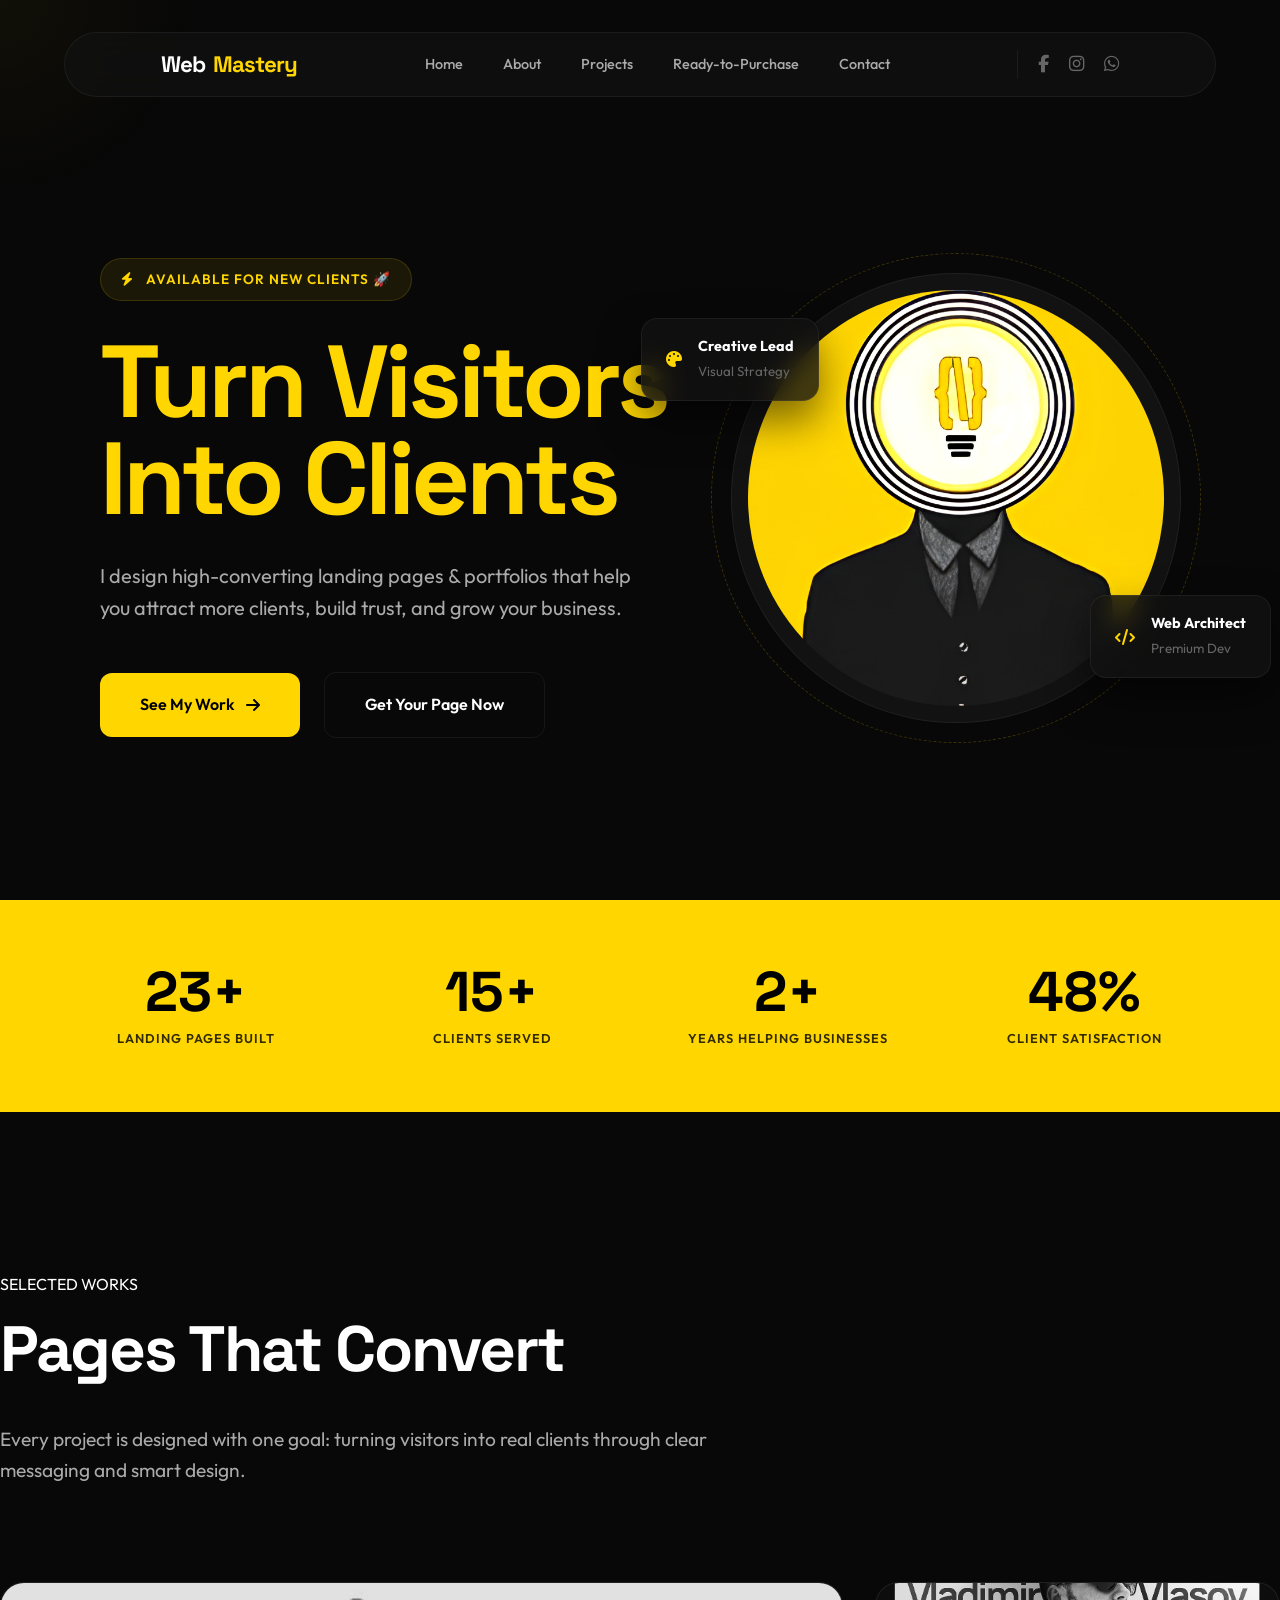
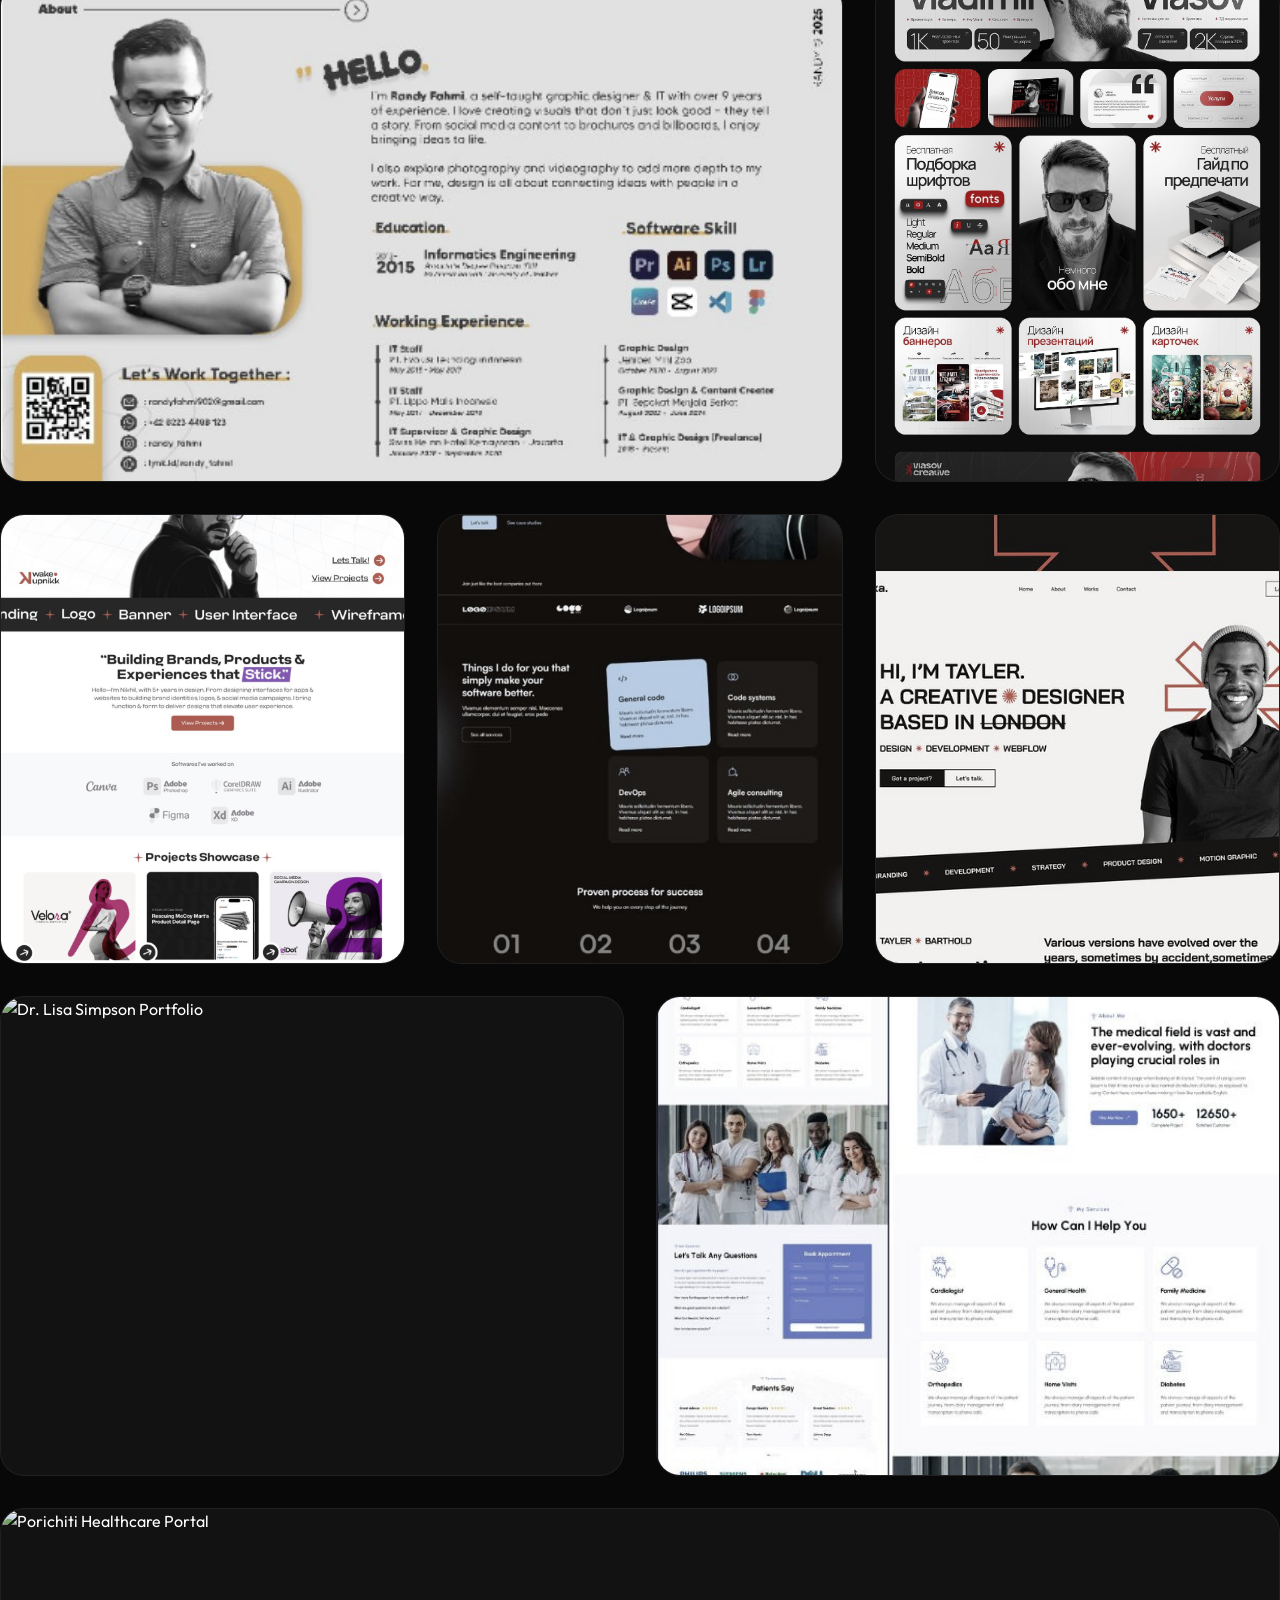
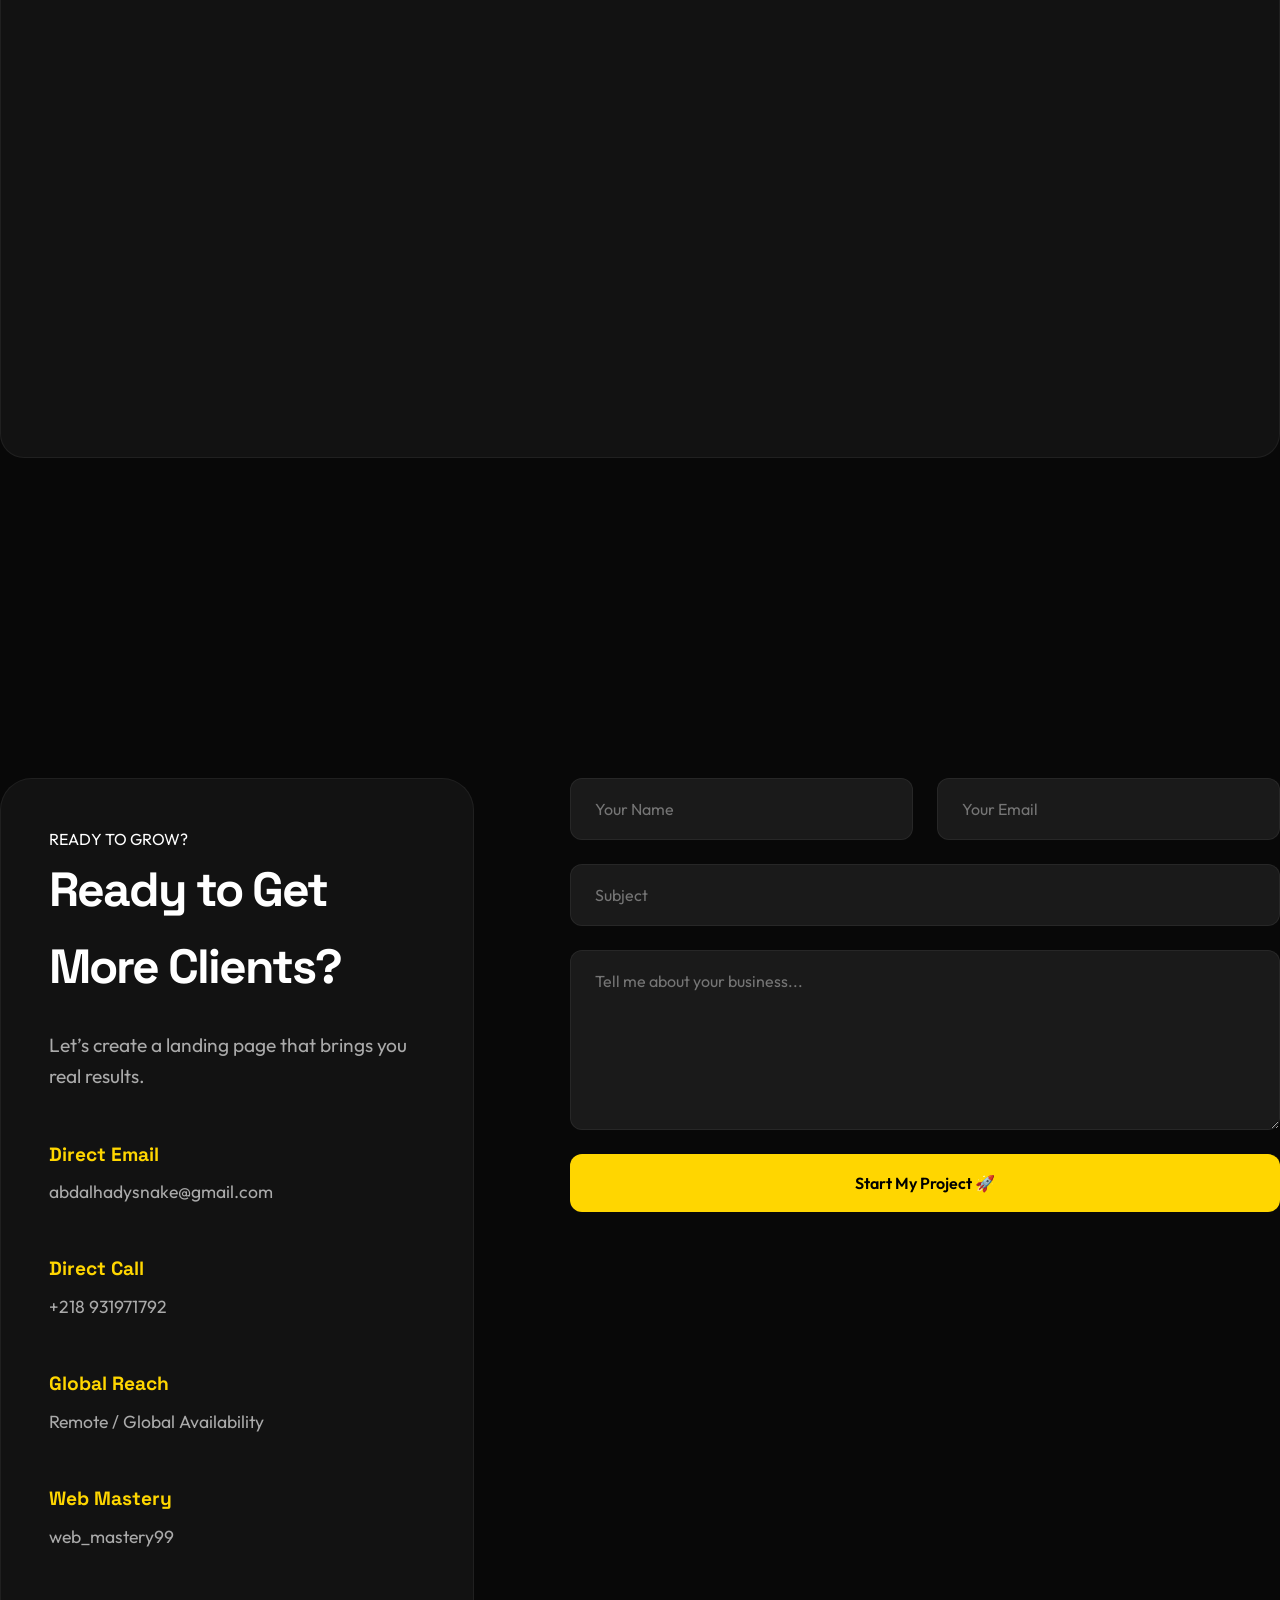
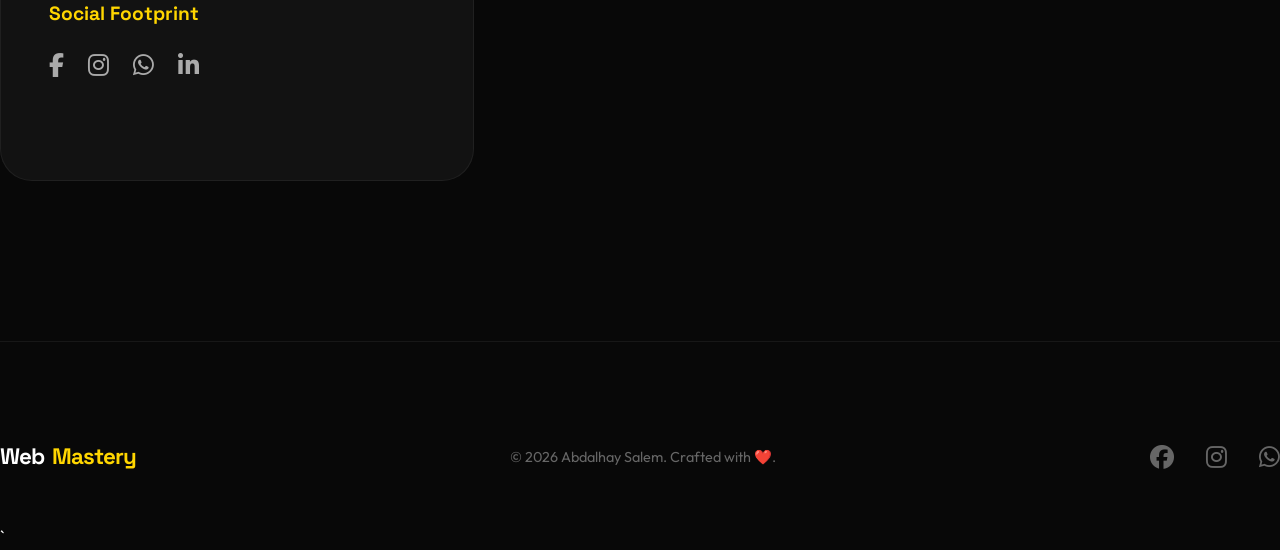
==== commit 4251f324: "Update index.html" ====
--- a/index.html
+++ b/index.html
@@ -8,7 +8,7 @@
     <!-- SEO & Metadata -->
     <meta name="description" content="Official portfolio of Abdalhay Salem. High-end web design, UI/UX, and creative direction. Explore my latest work and digital experiences.">
     <meta name="keywords" content="Abdalhay Salem, Web Designer, Portfolio, UI/UX, Egypt, Freelance Designer">
-    <meta property="og:title" content="Abdalhay Salem | Creative Portfolio">
+    <meta property="og:title" content="Creative Portfolio">
     <meta property="og:description" content="Premium digital experiences for bold brands.">
     
     <!-- Fonts & Icons -->
@@ -252,15 +252,17 @@
             </div>
 
             <form class="contact-form scroll-reveal" id="contact-form">
-                <div class="form-row">
-                    <input type="text" class="input-box" placeholder="Your Name" required>
-                    <input type="email" class="input-box" placeholder="Your Email" required>
-                </div>
-                <input type="text" class="input-box" placeholder="Subject">
-                <textarea class="input-box" placeholder="Tell me about your business and what you want to achieve..." required></textarea>
-                <button type="submit" class="btn btn-primary" style="width: 100%; justify-content: center;">
-                    Start My Project 🚀
-                </button>
+    <div class="form-row">
+        <input type="text" name="user_name" class="input-box" placeholder="Your Name" required>
+        <input type="email" name="user_email" class="input-box" placeholder="Your Email" required>
+    </div>
+    <input type="text" name="subject" class="input-box" placeholder="Subject">
+    <textarea name="message" class="input-box" placeholder="Tell me about your business..." required></textarea>
+    
+    <button type="submit" class="btn btn-primary" style="width: 100%; justify-content: center;">
+        Start My Project 🚀
+    </button>
+</form>
             </form>
         </div>
     </section>
@@ -277,7 +279,7 @@
             </div>
         </div>
     </footer>
-
+<script src="https://cdn.jsdelivr.net/npm/emailjs-com@3/dist/email.min.js"></script>
     <script src="script.js"></script>
 </body>`
 </html>
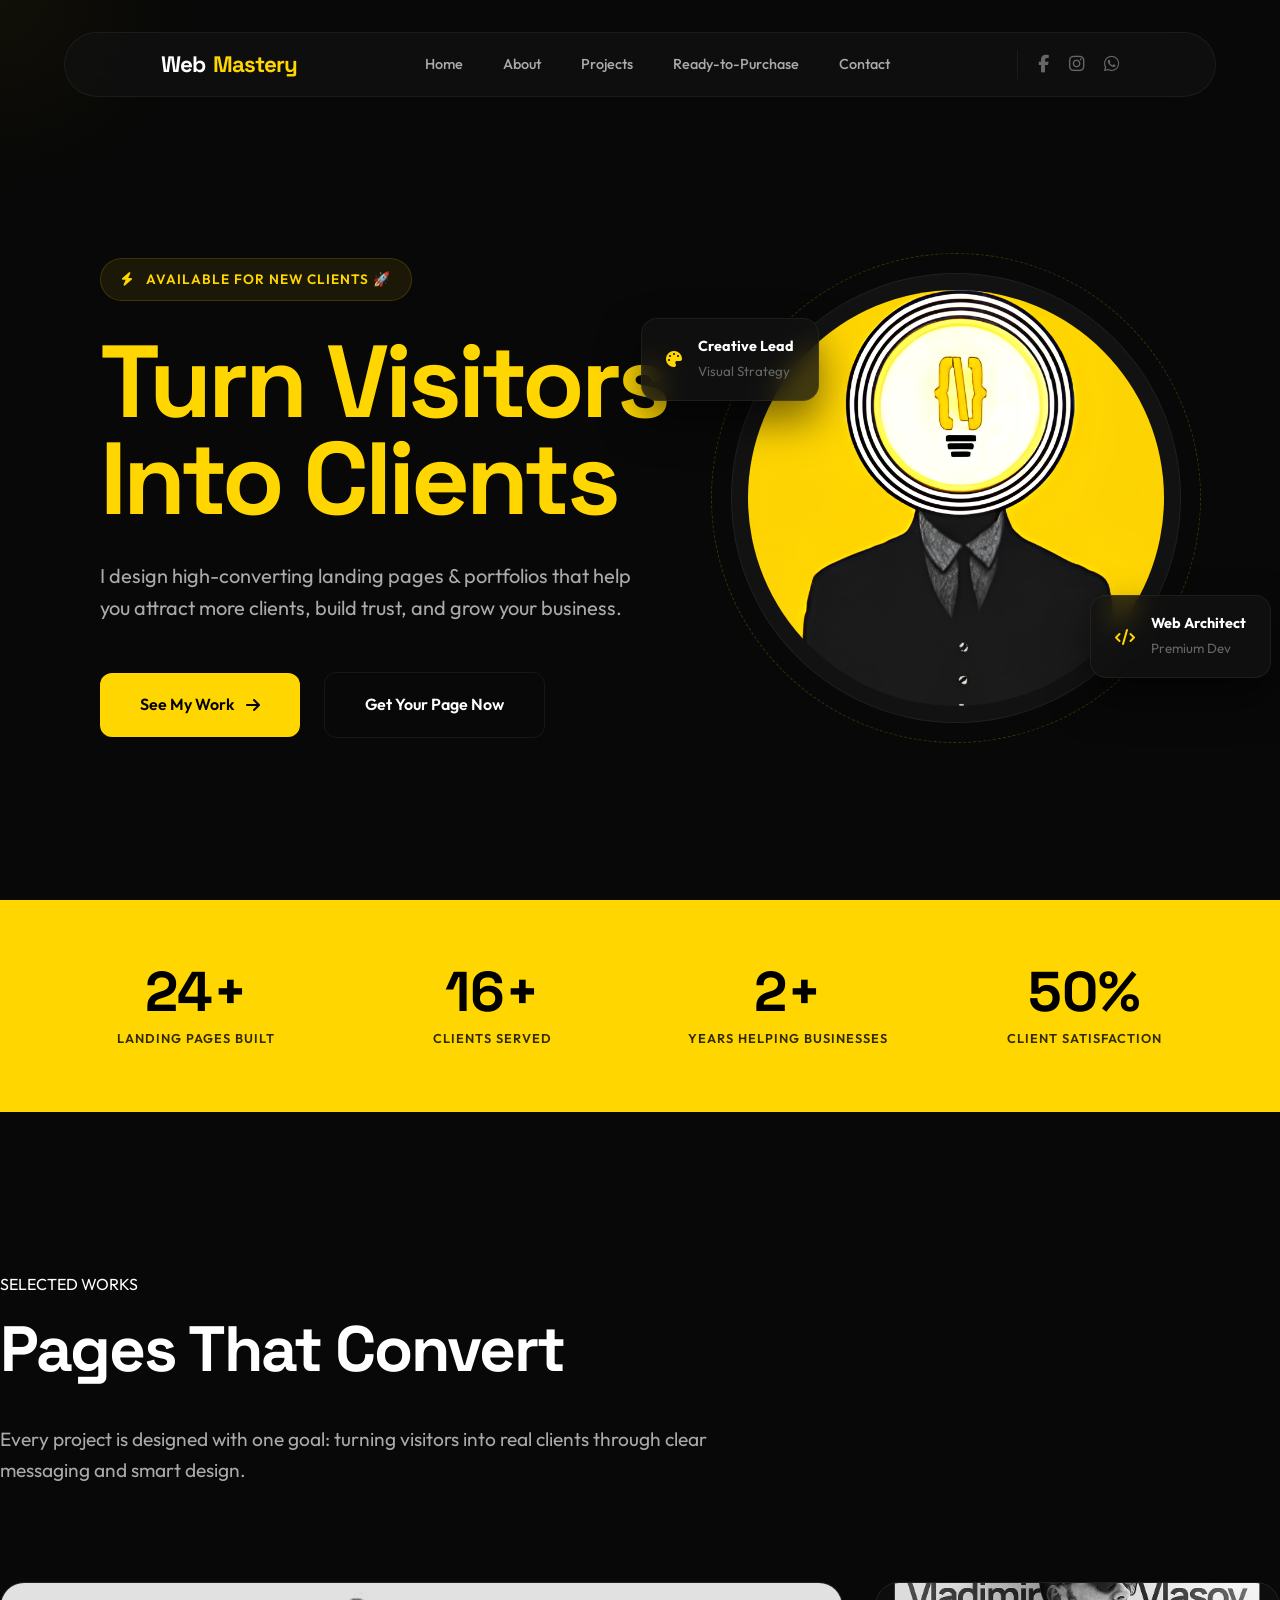
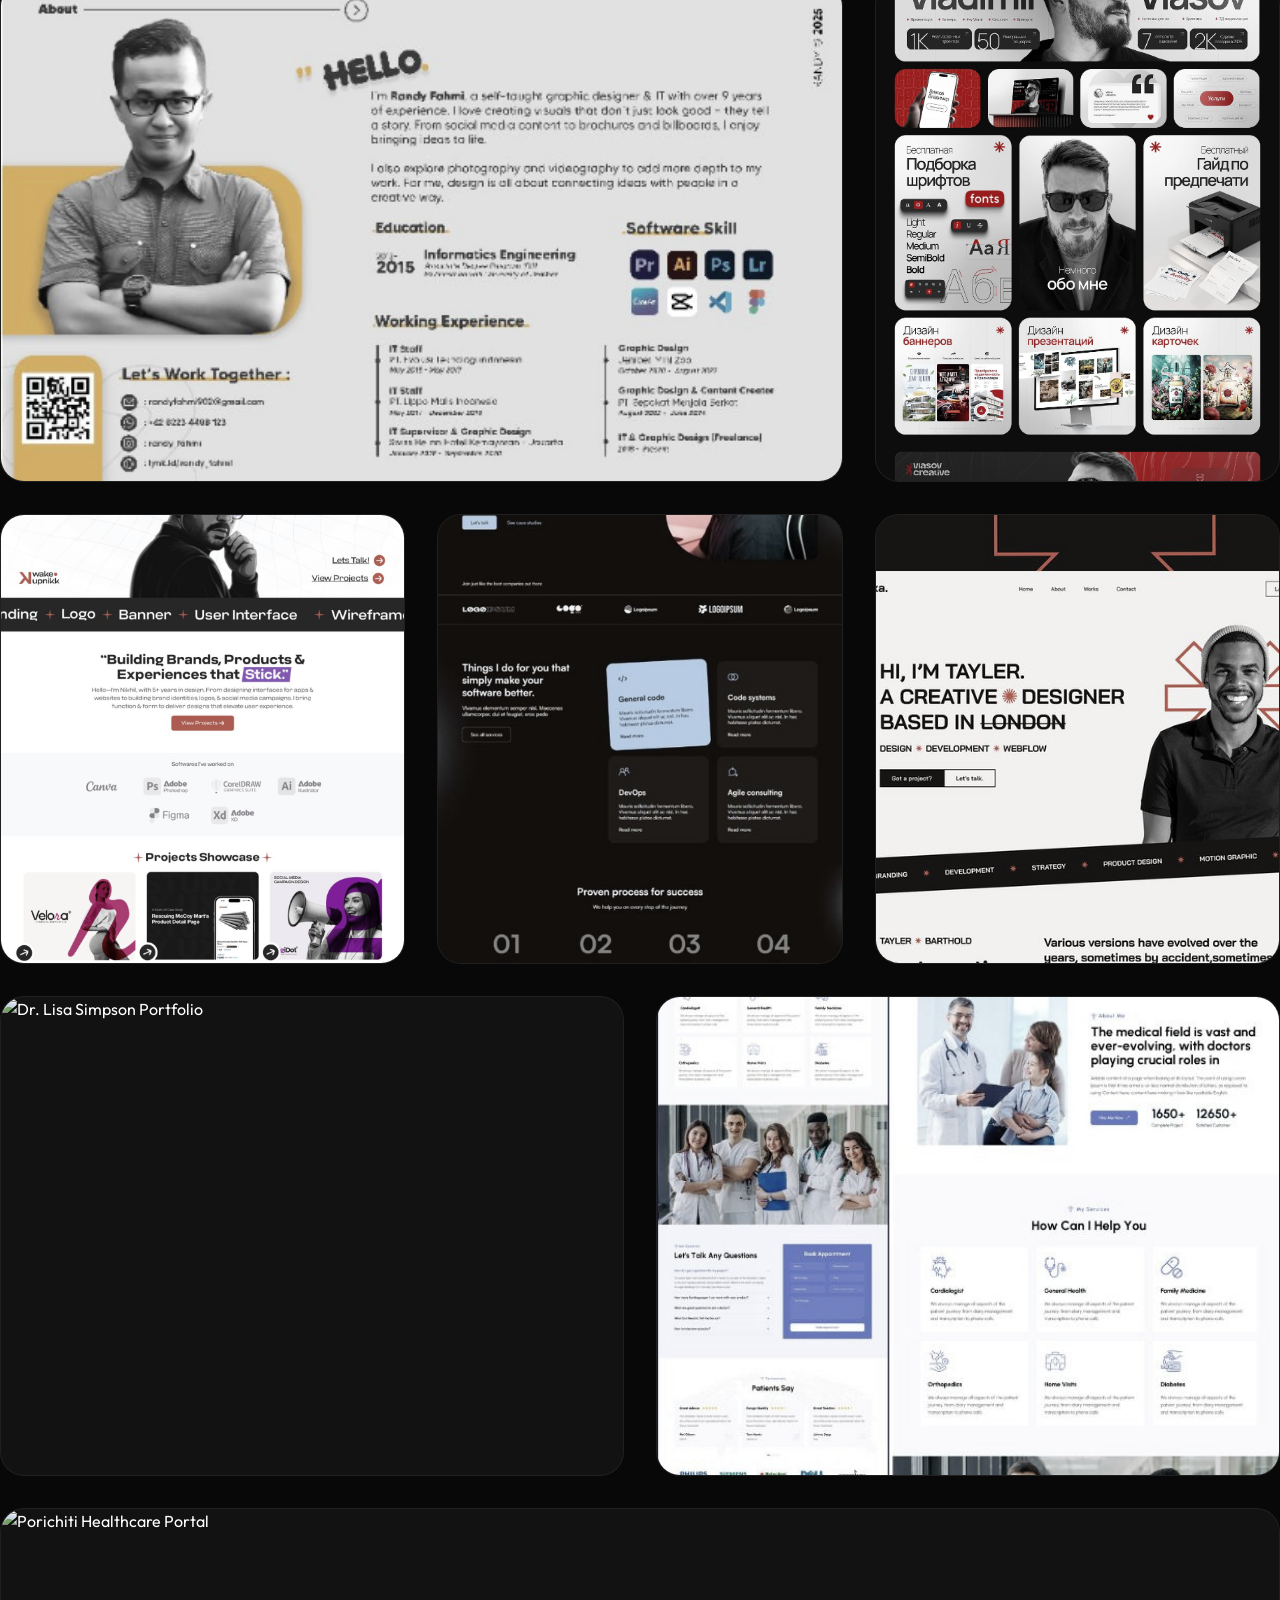
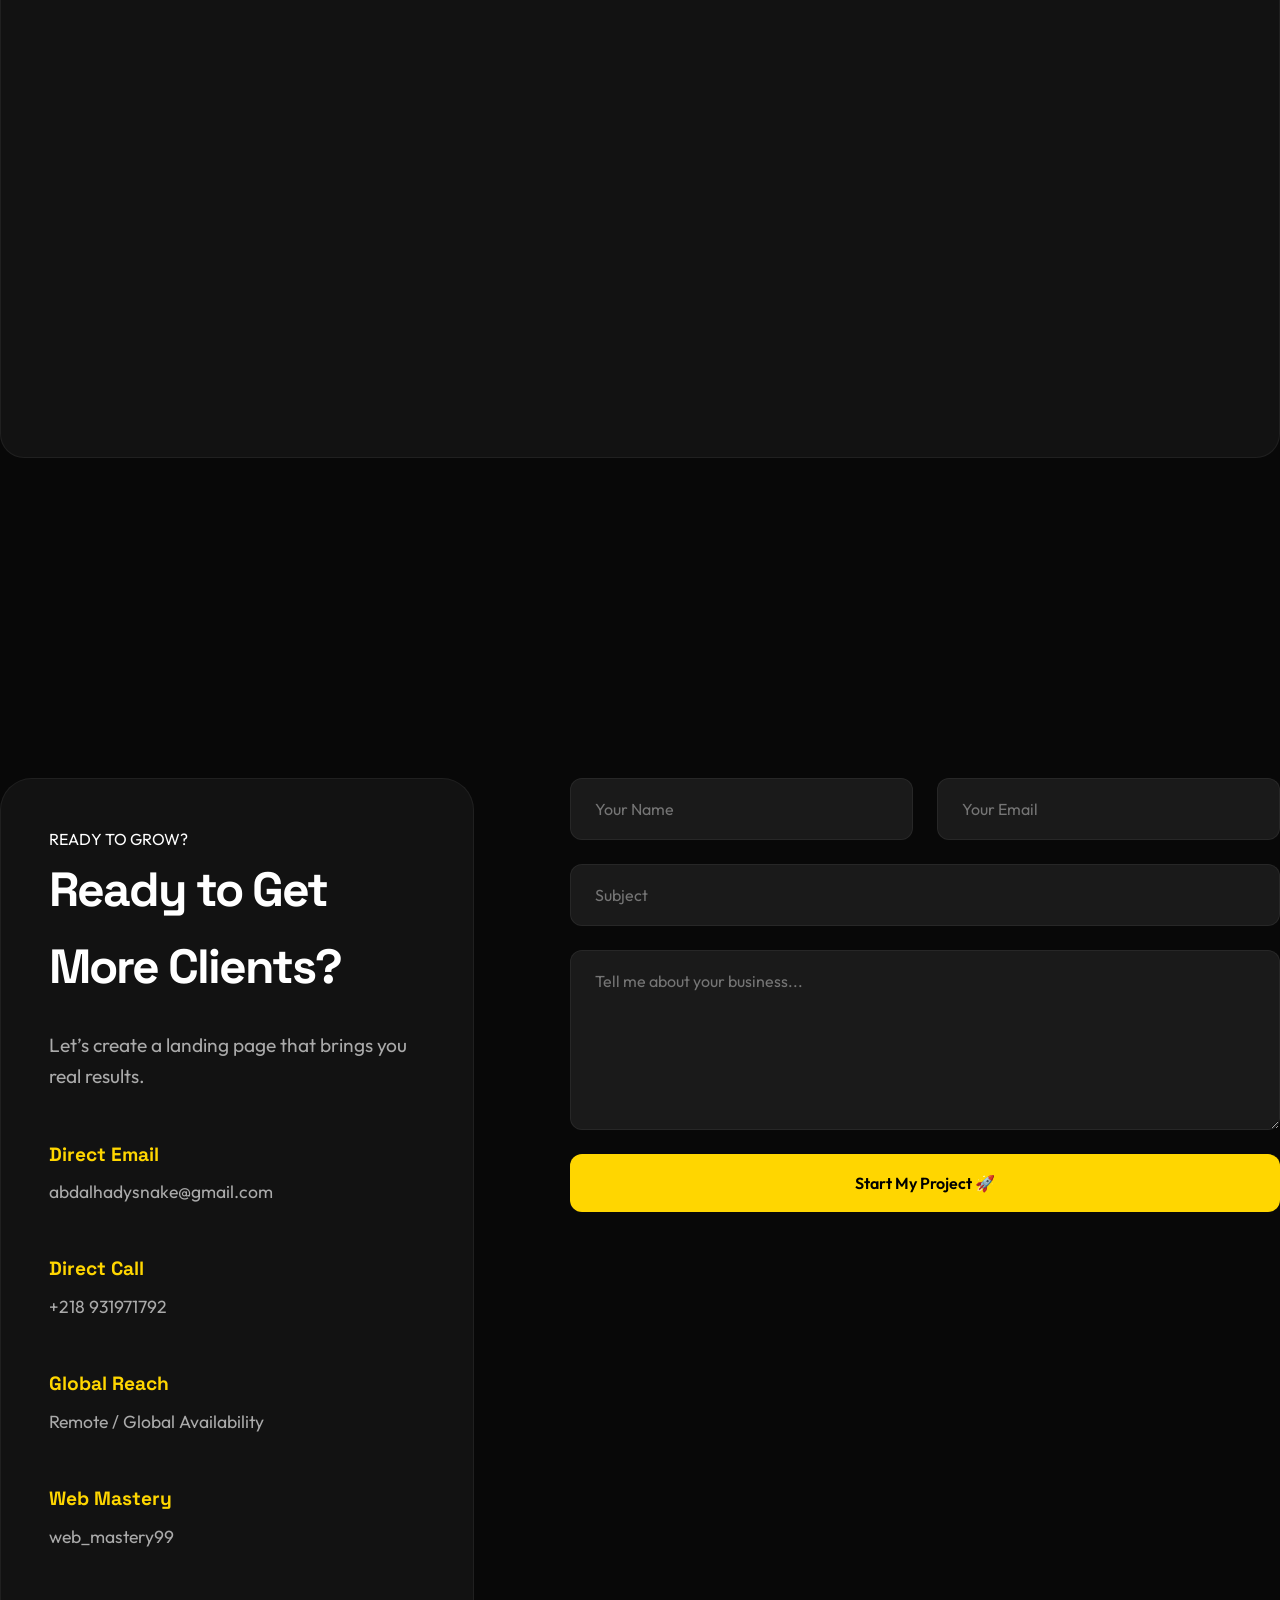
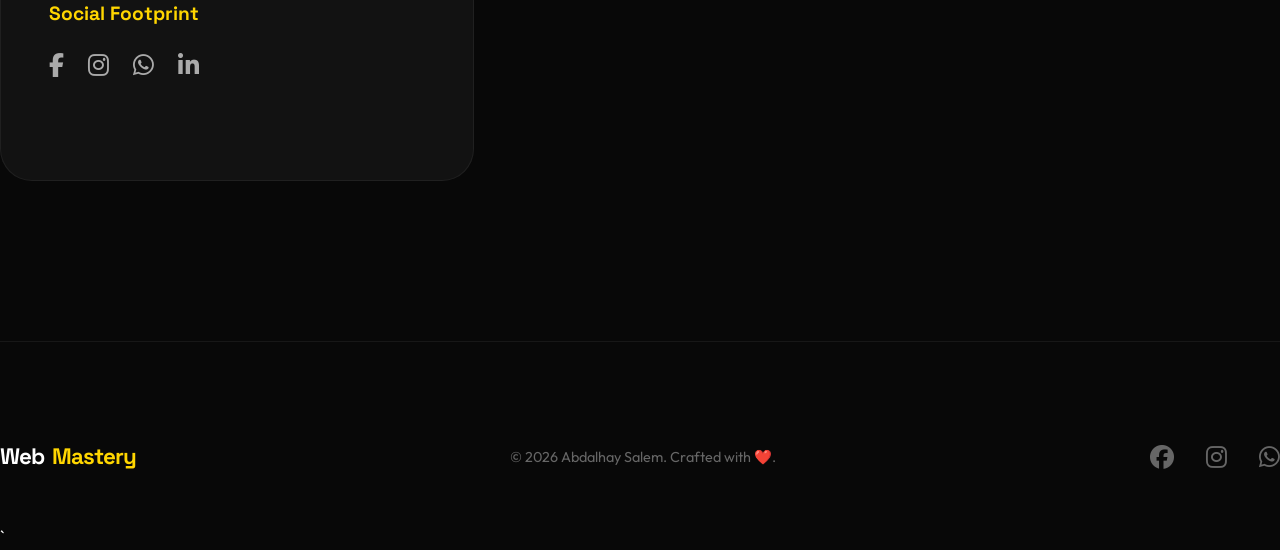
==== commit bbd1e650: "Update index.html" ====
--- a/index.html
+++ b/index.html
@@ -263,7 +263,6 @@
         Start My Project 🚀
     </button>
 </form>
-            </form>
         </div>
     </section>
 
